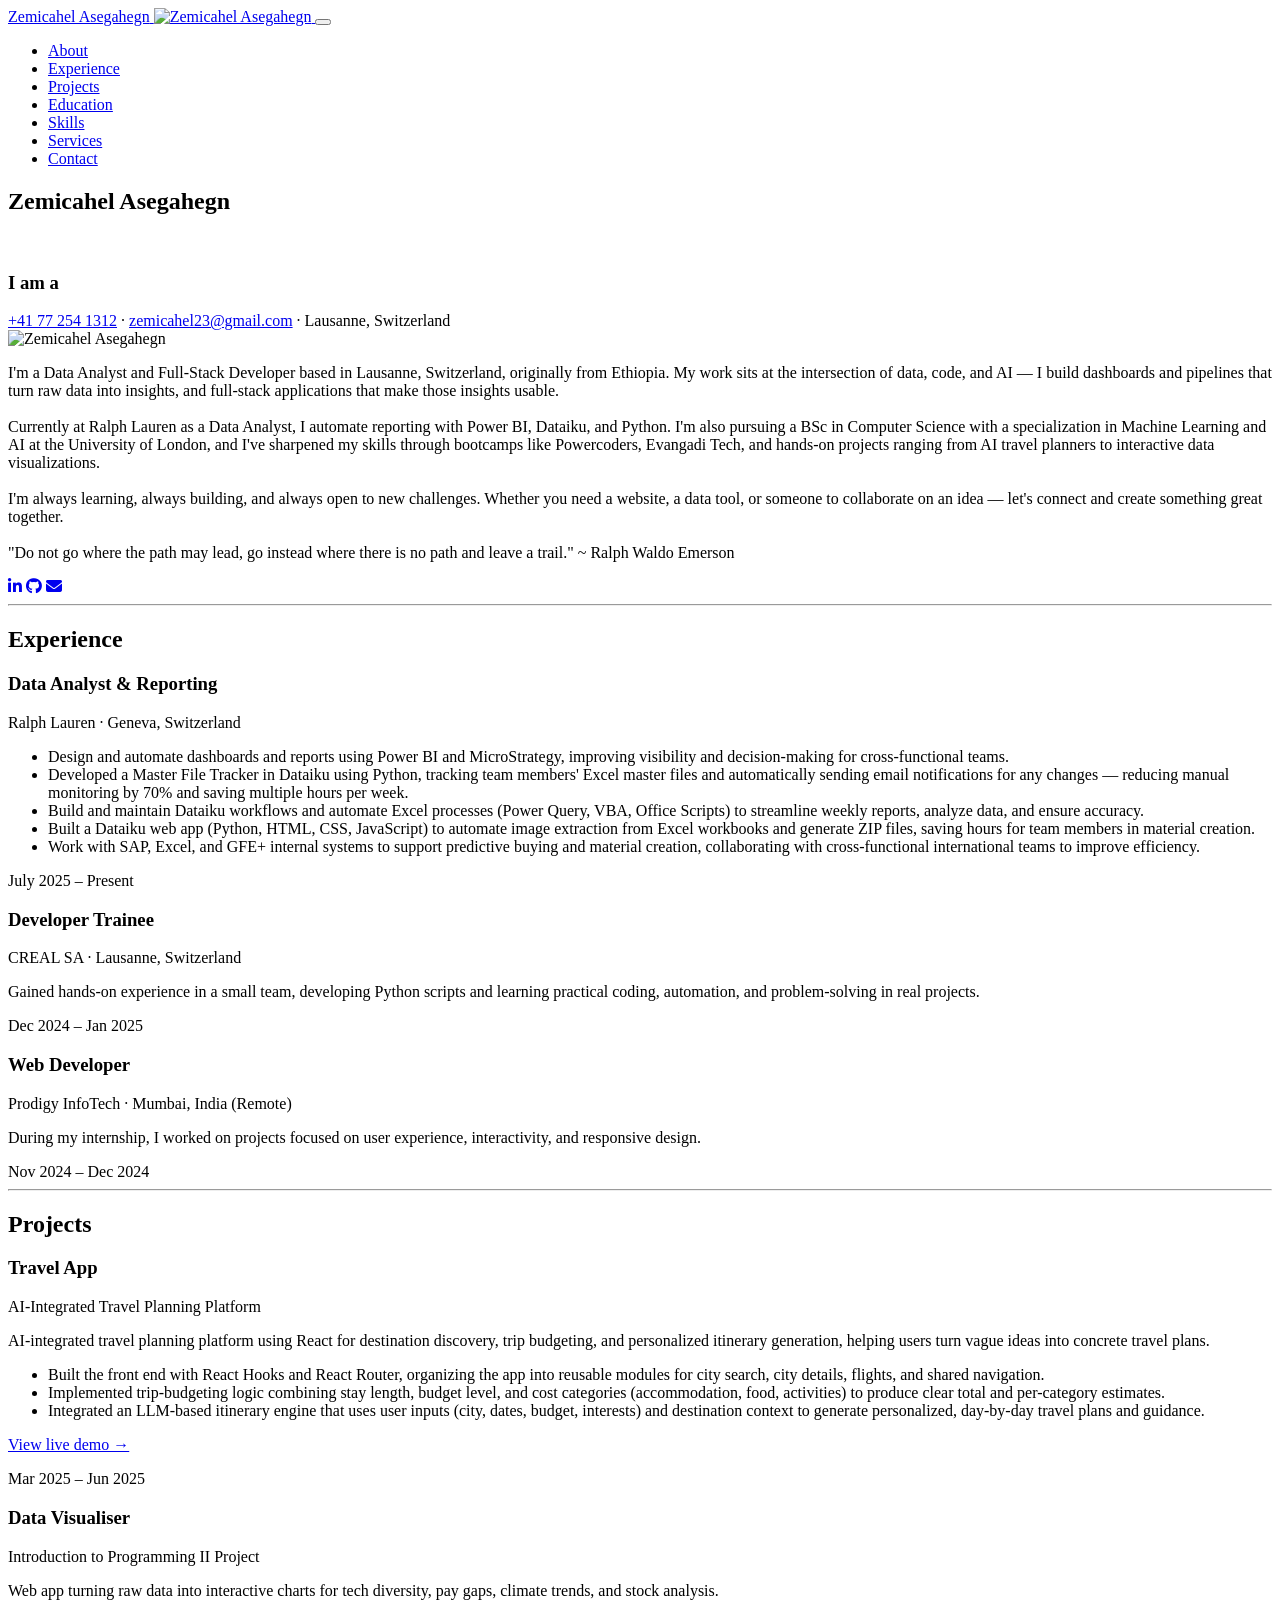
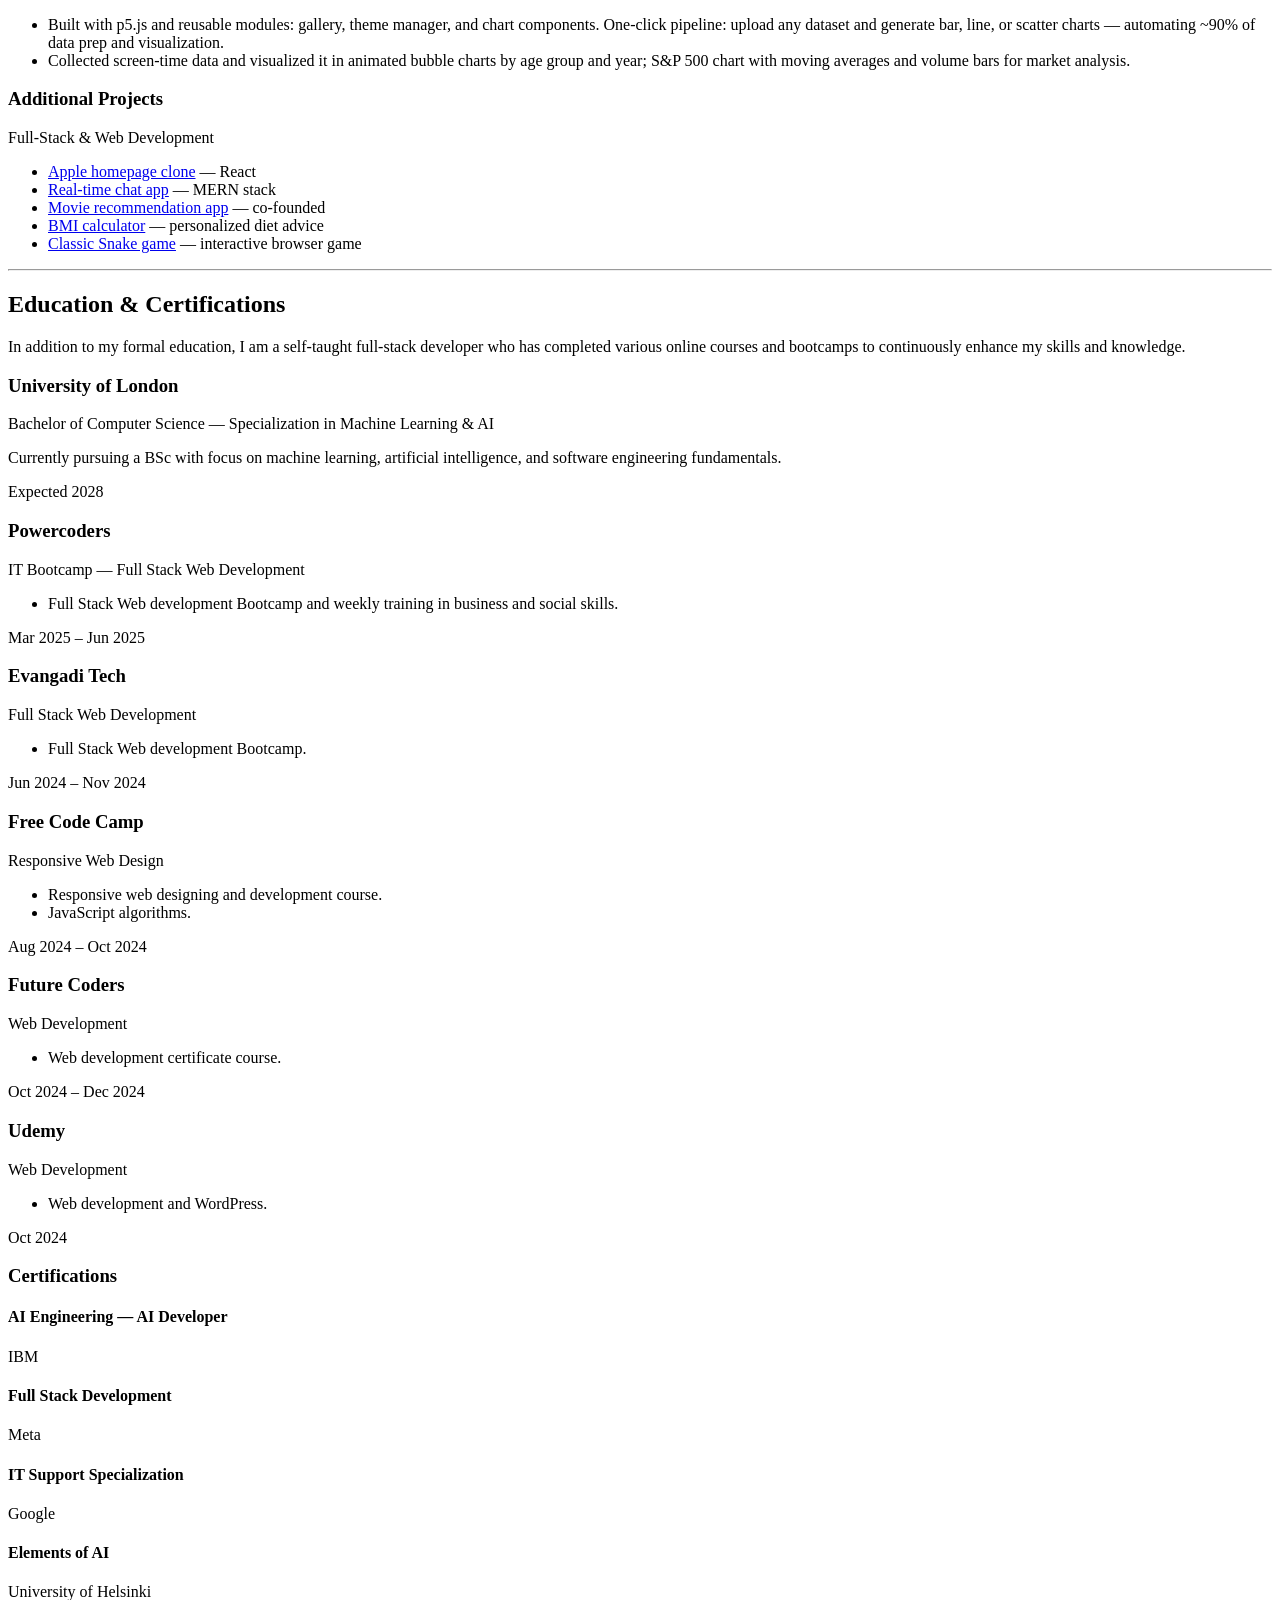
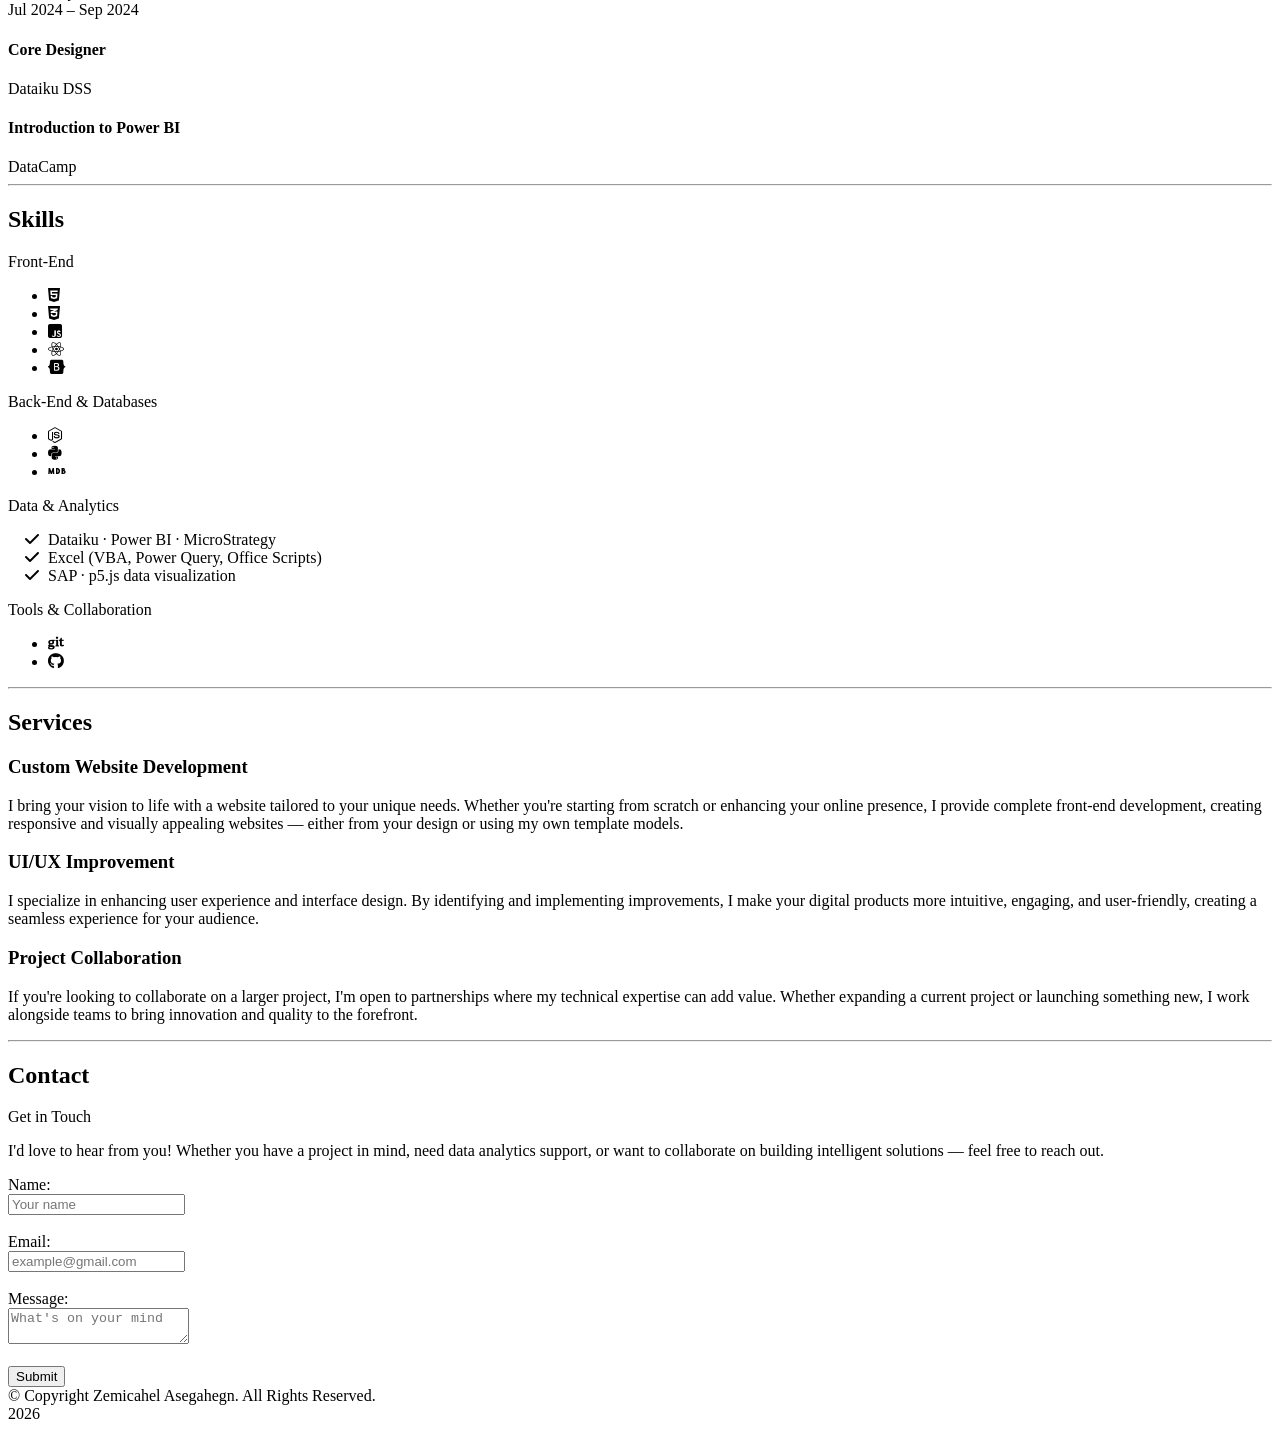
==== index.html @ 3ae37b5b "last commit" ====
<!DOCTYPE html>
<html lang="en">
    <head>
        <meta charset="utf-8" />
        <meta name="viewport" content="width=device-width, initial-scale=1, shrink-to-fit=no" />
        <meta name="description" content="Zemicahel Asegahegn — Data Analyst, Full-Stack Developer, and AI enthusiast based in Lausanne, Switzerland." />
        <meta name="author" content="Zemicahel Asegahegn" />
        <title>Zemicahel Asegahegn | Portfolio</title>
        <link rel="icon" type="image/x-icon" href="assets/img/favicon.ico" />
        <!-- Font Awesome icons (free version)-->
        <script src="https://use.fontawesome.com/releases/v6.3.0/js/all.js" crossorigin="anonymous"></script>
        <!-- Google fonts-->
        <link href="https://fonts.googleapis.com/css?family=Saira+Extra+Condensed:500,700" rel="stylesheet" type="text/css" />
        <link href="https://fonts.googleapis.com/css?family=Muli:400,400i,800,800i" rel="stylesheet" type="text/css" />

        <link rel="stylesheet" href="https://cdnjs.cloudflare.com/ajax/libs/font-awesome/6.3.0/css/all.min.css">


        <!-- Core theme CSS (includes Bootstrap)-->
        <link href="css/styles.css" rel="stylesheet" />
    </head>
    <body id="page-top">
        <!-- Navigation-->
        <nav class="navbar navbar-expand-lg navbar-dark bg-primary fixed-top" id="sideNav">
            <a class="navbar-brand js-scroll-trigger" href="#page-top">
                <span class="d-block d-lg-none">Zemicahel Asegahegn</span>
                <span class="d-none d-lg-block"><img class="img-fluid img-profile rounded-circle mx-auto mb-2" src="assets/img/newphoto1.JPG" alt="Zemicahel Asegahegn" /></span>
            </a>
            <button class="navbar-toggler" type="button" data-bs-toggle="collapse" data-bs-target="#navbarResponsive" aria-controls="navbarResponsive" aria-expanded="false" aria-label="Toggle navigation"><span class="navbar-toggler-icon"></span></button>
            <div class="collapse navbar-collapse" id="navbarResponsive">
                <ul class="navbar-nav">
                    <li class="nav-item"><a class="nav-link js-scroll-trigger" href="#about">About</a></li>
                    <li class="nav-item"><a class="nav-link js-scroll-trigger" href="#experience">Experience</a></li>
                    <li class="nav-item"><a class="nav-link js-scroll-trigger" href="#projects">Projects</a></li>
                    <li class="nav-item"><a class="nav-link js-scroll-trigger" href="#education">Education</a></li>
                    <li class="nav-item"><a class="nav-link js-scroll-trigger" href="#skills">Skills</a></li>
                    <li class="nav-item"><a class="nav-link js-scroll-trigger" href="#services">Services</a></li>
                    <li class="nav-item"><a class="nav-link js-scroll-trigger" href="#Contact">Contact</a></li>
                </ul>
            </div>
        </nav>
        <!-- Page Content-->
        <div class="container-fluid p-0">
            <!-- About-->
            <section class="resume-section" id="about">
                <div class="resume-section-content">
                    <h1 class="mb-0">
                        Zemicahel
                        <span class="text-primary">Asegahegn</span>
                    </h1> <br>
                    <h3 class="current-class"><span class="try">I am a</span> <span class="auto-type"></span></h3>
                    <div class="subheading mb-5">
                        <a href="tel:+41772541312">+41 77 254 1312</a> ·
                        <a href="mailto:zemicahel23@gmail.com">zemicahel23@gmail.com</a> ·
                        Lausanne, Switzerland
                    </div>
                    <img class="d-md-block d-lg-none img-fluid img-profile rounded-circle mx-auto mb-2" src="assets/img/newphoto1.JPG" alt="Zemicahel Asegahegn" />
                    <p class="lead mb-5">
                        I'm a Data Analyst and Full-Stack Developer based in Lausanne, Switzerland, originally from Ethiopia. My work sits at the intersection of data, code, and AI — I build dashboards and pipelines that turn raw data into insights, and full-stack applications that make those insights usable.
                        <br><br>
                        Currently at Ralph Lauren as a Data Analyst, I automate reporting with Power BI, Dataiku, and Python. I'm also pursuing a BSc in Computer Science with a specialization in Machine Learning and AI at the University of London, and I've sharpened my skills through bootcamps like Powercoders, Evangadi Tech, and hands-on projects ranging from AI travel planners to interactive data visualizations.
                        <br><br>
                        I'm always learning, always building, and always open to new challenges. Whether you need a website, a data tool, or someone to collaborate on an idea — let's connect and create something great together.
                        <br><br>
                        <span class="haxv">"Do not go where the path may lead, go instead where there is no path and leave a trail." ~ Ralph Waldo Emerson</span>
                    </p>

                    <div class="social-icons">
                        <a class="social-icon" target="_blank" href="https://www.linkedin.com/in/elias-asegahegn"><i class="fab fa-linkedin-in"></i></a>
                        <a class="social-icon" target="_blank" href="https://github.com/eliaszeru"><i class="fab fa-github"></i></a>
                        <a class="social-icon" target="_blank" href="mailto:zemicahel23@gmail.com"><i class="fas fa-envelope"></i></a>
                    </div>
                </div>
            </section>
            <hr class="m-0" />
            <!-- Experience-->
            <section class="resume-section" id="experience">
                <div class="resume-section-content">
                    <h2 class="mb-5">Experience</h2>

                    <div class="d-flex flex-column flex-md-row justify-content-between mb-5">
                        <div class="flex-grow-1">
                            <h3 class="mb-0">Data Analyst &amp; Reporting</h3>
                            <div class="subheading mb-3">Ralph Lauren · Geneva, Switzerland</div>
                            <ul>
                                <li>Design and automate dashboards and reports using Power BI and MicroStrategy, improving visibility and decision-making for cross-functional teams.</li>
                                <li>Developed a Master File Tracker in Dataiku using Python, tracking team members' Excel master files and automatically sending email notifications for any changes — reducing manual monitoring by 70% and saving multiple hours per week.</li>
                                <li>Build and maintain Dataiku workflows and automate Excel processes (Power Query, VBA, Office Scripts) to streamline weekly reports, analyze data, and ensure accuracy.</li>
                                <li>Built a Dataiku web app (Python, HTML, CSS, JavaScript) to automate image extraction from Excel workbooks and generate ZIP files, saving hours for team members in material creation.</li>
                                <li>Work with SAP, Excel, and GFE+ internal systems to support predictive buying and material creation, collaborating with cross-functional international teams to improve efficiency.</li>
                            </ul>
                        </div>
                        <div class="flex-shrink-0"><span class="text-primary">July 2025 – Present</span></div>
                    </div>

                    <div class="d-flex flex-column flex-md-row justify-content-between mb-5">
                        <div class="flex-grow-1">
                            <h3 class="mb-0">Developer Trainee</h3>
                            <div class="subheading mb-3">CREAL SA · Lausanne, Switzerland</div>
                            <p>Gained hands-on experience in a small team, developing Python scripts and learning practical coding, automation, and problem-solving in real projects.</p>
                        </div>
                        <div class="flex-shrink-0"><span class="text-primary">Dec 2024 – Jan 2025</span></div>
                    </div>

                    <div class="d-flex flex-column flex-md-row justify-content-between mb-5">
                        <div class="flex-grow-1">
                            <h3 class="mb-0">Web Developer</h3>
                            <div class="subheading mb-3">Prodigy InfoTech · Mumbai, India (Remote)</div>
                            <p>During my internship, I worked on projects focused on user experience, interactivity, and responsive design.</p>
                        </div>
                        <div class="flex-shrink-0"><span class="text-primary">Nov 2024 – Dec 2024</span></div>
                    </div>
                </div>
            </section>
            <hr class="m-0" />
            <!-- Projects-->
            <section class="resume-section" id="projects">
                <div class="resume-section-content">
                    <h2 class="mb-5">Projects</h2>

                    <div class="d-flex flex-column flex-md-row justify-content-between mb-5">
                        <div class="flex-grow-1">
                            <h3 class="mb-0">Travel App</h3>
                            <div class="subheading mb-3">AI-Integrated Travel Planning Platform</div>
                            <p>AI-integrated travel planning platform using React for destination discovery, trip budgeting, and personalized itinerary generation, helping users turn vague ideas into concrete travel plans.</p>
                            <ul>
                                <li>Built the front end with React Hooks and React Router, organizing the app into reusable modules for city search, city details, flights, and shared navigation.</li>
                                <li>Implemented trip-budgeting logic combining stay length, budget level, and cost categories (accommodation, food, activities) to produce clear total and per-category estimates.</li>
                                <li>Integrated an LLM-based itinerary engine that uses user inputs (city, dates, budget, interests) and destination context to generate personalized, day-by-day travel plans and guidance.</li>
                            </ul>
                            <p><a class="applee" target="_blank" href="https://travel-app-l6et.vercel.app/">View live demo →</a></p>
                        </div>
                        <div class="flex-shrink-0"><span class="text-primary">Mar 2025 – Jun 2025</span></div>
                    </div>

                    <div class="d-flex flex-column flex-md-row justify-content-between mb-5">
                        <div class="flex-grow-1">
                            <h3 class="mb-0">Data Visualiser</h3>
                            <div class="subheading mb-3">Introduction to Programming II Project</div>
                            <p>Web app turning raw data into interactive charts for tech diversity, pay gaps, climate trends, and stock analysis.</p>
                            <ul>
                                <li>Built with p5.js and reusable modules: gallery, theme manager, and chart components. One-click pipeline: upload any dataset and generate bar, line, or scatter charts — automating ~90% of data prep and visualization.</li>
                                <li>Collected screen-time data and visualized it in animated bubble charts by age group and year; S&amp;P 500 chart with moving averages and volume bars for market analysis.</li>
                            </ul>
                        </div>
                    </div>

                    <div class="d-flex flex-column flex-md-row justify-content-between">
                        <div class="flex-grow-1">
                            <h3 class="mb-0">Additional Projects</h3>
                            <div class="subheading mb-3">Full-Stack &amp; Web Development</div>
                            <ul>
                                <li><a class="applee" target="_blank" href="https://apple-website-clone-using-react.vercel.app/">Apple homepage clone</a> — React</li>
                                <li><a class="applee" target="_blank" href="https://chat-app-mern-1-85en.onrender.com/">Real-time chat app</a> — MERN stack</li>
                                <li><a class="applee" target="_blank" href="https://rabumaabraham.github.io/movie-recommendation-app/">Movie recommendation app</a> — co-founded</li>
                                <li><a class="applee" target="_blank" href="https://eliaszeru.github.io/Body-mass-index-calculator/">BMI calculator</a> — personalized diet advice</li>
                                <li><a class="appsn" target="_blank" href="https://eliaszeru.github.io/snake-game/">Classic Snake game</a> — interactive browser game</li>
                            </ul>
                        </div>
                    </div>
                </div>
            </section>
            <hr class="m-0" />
            <!-- Education-->
            <section class="resume-section" id="education">
                <div class="resume-section-content">
                    <h2 class="mb-5">Education &amp; Certifications</h2>
                    <p class="mb-5">In addition to my formal education, I am a self-taught full-stack developer who has completed various online courses and bootcamps to continuously enhance my skills and knowledge.</p>

                    <div class="d-flex flex-column flex-md-row justify-content-between mb-5">
                        <div class="flex-grow-1">
                            <h3 class="mb-0">University of London</h3>
                            <div class="subheading mb-3">Bachelor of Computer Science — Specialization in Machine Learning &amp; AI</div>
                            <p>Currently pursuing a BSc with focus on machine learning, artificial intelligence, and software engineering fundamentals.</p>
                        </div>
                        <div class="flex-shrink-0"><span class="text-primary">Expected 2028</span></div>
                    </div>

                    <div class="d-flex flex-column flex-md-row justify-content-between mb-5">
                        <div class="flex-grow-1">
                            <h3 class="mb-0">Powercoders</h3>
                            <div class="subheading mb-3">IT Bootcamp — Full Stack Web Development</div>
                            <ul>
                                <li>Full Stack Web development Bootcamp and weekly training in business and social skills.</li>
                            </ul>
                        </div>
                        <div class="flex-shrink-0"><span class="text-primary">Mar 2025 – Jun 2025</span></div>
                    </div>

                    <div class="d-flex flex-column flex-md-row justify-content-between mb-5">
                        <div class="flex-grow-1">
                            <h3 class="mb-0">Evangadi Tech</h3>
                            <div class="subheading mb-3">Full Stack Web Development</div>
                            <ul>
                                <li>Full Stack Web development Bootcamp.</li>
                            </ul>
                        </div>
                        <div class="flex-shrink-0"><span class="text-primary">Jun 2024 – Nov 2024</span></div>
                    </div>

                    <div class="d-flex flex-column flex-md-row justify-content-between mb-5">
                        <div class="flex-grow-1">
                            <h3 class="mb-0">Free Code Camp</h3>
                            <div class="subheading mb-3">Responsive Web Design</div>
                            <ul>
                                <li>Responsive web designing and development course.</li>
                                <li>JavaScript algorithms.</li>
                            </ul>
                        </div>
                        <div class="flex-shrink-0"><span class="text-primary">Aug 2024 – Oct 2024</span></div>
                    </div>

                    <div class="d-flex flex-column flex-md-row justify-content-between mb-5">
                        <div class="flex-grow-1">
                            <h3 class="mb-0">Future Coders</h3>
                            <div class="subheading mb-3">Web Development</div>
                            <ul>
                                <li>Web development certificate course.</li>
                            </ul>
                        </div>
                        <div class="flex-shrink-0"><span class="text-primary">Oct 2024 – Dec 2024</span></div>
                    </div>

                    <div class="d-flex flex-column flex-md-row justify-content-between mb-5">
                        <div class="flex-grow-1">
                            <h3 class="mb-0">Udemy</h3>
                            <div class="subheading mb-3">Web Development</div>
                            <ul>
                                <li>Web development and WordPress.</li>
                            </ul>
                        </div>
                        <div class="flex-shrink-0"><span class="text-primary">Oct 2024</span></div>
                    </div>

                    <h3 class="mb-4">Certifications</h3>

                    <div class="d-flex flex-column flex-md-row justify-content-between mb-4">
                        <div class="flex-grow-1">
                            <h4 class="cee mb-0">AI Engineering — AI Developer</h4>
                            <div class="subheading mb-0">IBM</div>
                        </div>
                    </div>

                    <div class="d-flex flex-column flex-md-row justify-content-between mb-4">
                        <div class="flex-grow-1">
                            <h4 class="cee mb-0">Full Stack Development</h4>
                            <div class="subheading mb-0">Meta</div>
                        </div>
                    </div>

                    <div class="d-flex flex-column flex-md-row justify-content-between mb-4">
                        <div class="flex-grow-1">
                            <h4 class="cee mb-0">IT Support Specialization</h4>
                            <div class="subheading mb-0">Google</div>
                        </div>
                    </div>

                    <div class="d-flex flex-column flex-md-row justify-content-between mb-4">
                        <div class="flex-grow-1">
                            <h4 class="cee mb-0">Elements of AI</h4>
                            <div class="subheading mb-0">University of Helsinki</div>
                        </div>
                        <div class="flex-shrink-0"><span class="text-primary">Jul 2024 – Sep 2024</span></div>
                    </div>

                    <div class="d-flex flex-column flex-md-row justify-content-between mb-4">
                        <div class="flex-grow-1">
                            <h4 class="cee mb-0">Core Designer</h4>
                            <div class="subheading mb-0">Dataiku DSS</div>
                        </div>
                    </div>

                    <div class="d-flex flex-column flex-md-row justify-content-between">
                        <div class="flex-grow-1">
                            <h4 class="cee mb-0">Introduction to Power BI</h4>
                            <div class="subheading mb-0">DataCamp</div>
                        </div>
                    </div>
                </div>
            </section>
            <hr class="m-0" />
            <!-- Skills-->
            <section class="resume-section" id="skills">
                <div class="resume-section-content">
                    <h2 class="mb-5">Skills</h2>

                    <div class="subheading mb-3">Front-End</div>
                    <ul class="list-inline dev-icons mb-4">
                        <li class="list-inline-item"><i class="fab fa-html5"></i></li>
                        <li class="list-inline-item"><i class="fab fa-css3-alt"></i></li>
                        <li class="list-inline-item"><i class="fab fa-js-square"></i></li>
                        <li class="list-inline-item"><i class="fab fa-react"></i></li>
                        <li class="list-inline-item"><i class="fab fa-bootstrap"></i></li>
                    </ul>

                    <div class="subheading mb-3">Back-End &amp; Databases</div>
                    <ul class="list-inline dev-icons mb-4">
                        <li class="list-inline-item"><i class="fab fa-node-js"></i></li>
                        <li class="list-inline-item"><i class="fab fa-python"></i></li>
                        <li class="list-inline-item"><i class="fab fa-mdb"></i></li>
                    </ul>

                    <div class="subheading mb-3">Data &amp; Analytics</div>
                    <ul class="fa-ul mb-4">
                        <li><span class="fa-li"><i class="fas fa-check"></i></span>Dataiku · Power BI · MicroStrategy</li>
                        <li><span class="fa-li"><i class="fas fa-check"></i></span>Excel (VBA, Power Query, Office Scripts)</li>
                        <li><span class="fa-li"><i class="fas fa-check"></i></span>SAP · p5.js data visualization</li>
                    </ul>

                    <div class="subheading mb-3">Tools &amp; Collaboration</div>
                    <ul class="list-inline dev-icons mb-0">
                        <li class="list-inline-item"><i class="fab fa-git"></i></li>
                        <li class="list-inline-item"><i class="fab fa-github"></i></li>
                    </ul>
                </div>
            </section>
            <hr class="m-0" />
            <!-- Services-->
            <section class="resume-section" id="services">
                <div class="resume-section-content">
                    <h2 class="mb-5">Services</h2>

                    <h3 class="mb-0">Custom Website Development</h3>
                    <p>I bring your vision to life with a website tailored to your unique needs. Whether you're starting from scratch or enhancing your online presence, I provide complete front-end development, creating responsive and visually appealing websites — either from your design or using my own template models.</p>

                    <h3 class="mb-0">UI/UX Improvement</h3>
                    <p>I specialize in enhancing user experience and interface design. By identifying and implementing improvements, I make your digital products more intuitive, engaging, and user-friendly, creating a seamless experience for your audience.</p>

                    <h3 class="mb-0">Project Collaboration</h3>
                    <p>If you're looking to collaborate on a larger project, I'm open to partnerships where my technical expertise can add value. Whether expanding a current project or launching something new, I work alongside teams to bring innovation and quality to the forefront.</p>
                </div>
            </section>
            <hr class="m-0" />
            <!-- contact-->
            <section class="resume-section" id="Contact">
                <div class="resume-section-content">
                    <h2 class="mb-5">Contact</h2>
                    <div class="subheading mb-3">Get in Touch</div>
                    <p class="mb-4">I'd love to hear from you! Whether you have a project in mind, need data analytics support, or want to collaborate on building intelligent solutions — feel free to reach out.</p>

                    <form action="https://formspree.io/f/mzzbbzkp" method="post">
                        <label for="name">Name:</label><br>
                        <input type="text" id="name" placeholder="Your name" name="name" required>
                        <br><br>
                        <label for="email">Email:</label><br>
                        <input type="email" id="email" placeholder="example@gmail.com" name="email" required>
                        <br><br>
                        <label for="message">Message:</label><br>
                        <textarea id="message" style="width: auto; height: auto;" name="message" placeholder="What's on your mind" required></textarea>
                        <br><br>
                        <button class="btns" type="submit">Submit</button>
                    </form>
                </div>
            </section>
        </div>
        <footer class="fott"> © Copyright Zemicahel Asegahegn. All Rights Reserved. <br> 2026 </footer>
        <!-- Bootstrap core JS-->
        <script src="https://cdn.jsdelivr.net/npm/bootstrap@5.2.3/dist/js/bootstrap.bundle.min.js"></script>
        <!-- Core theme JS-->
        <script src="https://cdn.jsdelivr.net/npm/typed.js@2.0.12"></script>
        <script src="js/scripts.js"></script>
    </body>
</html>
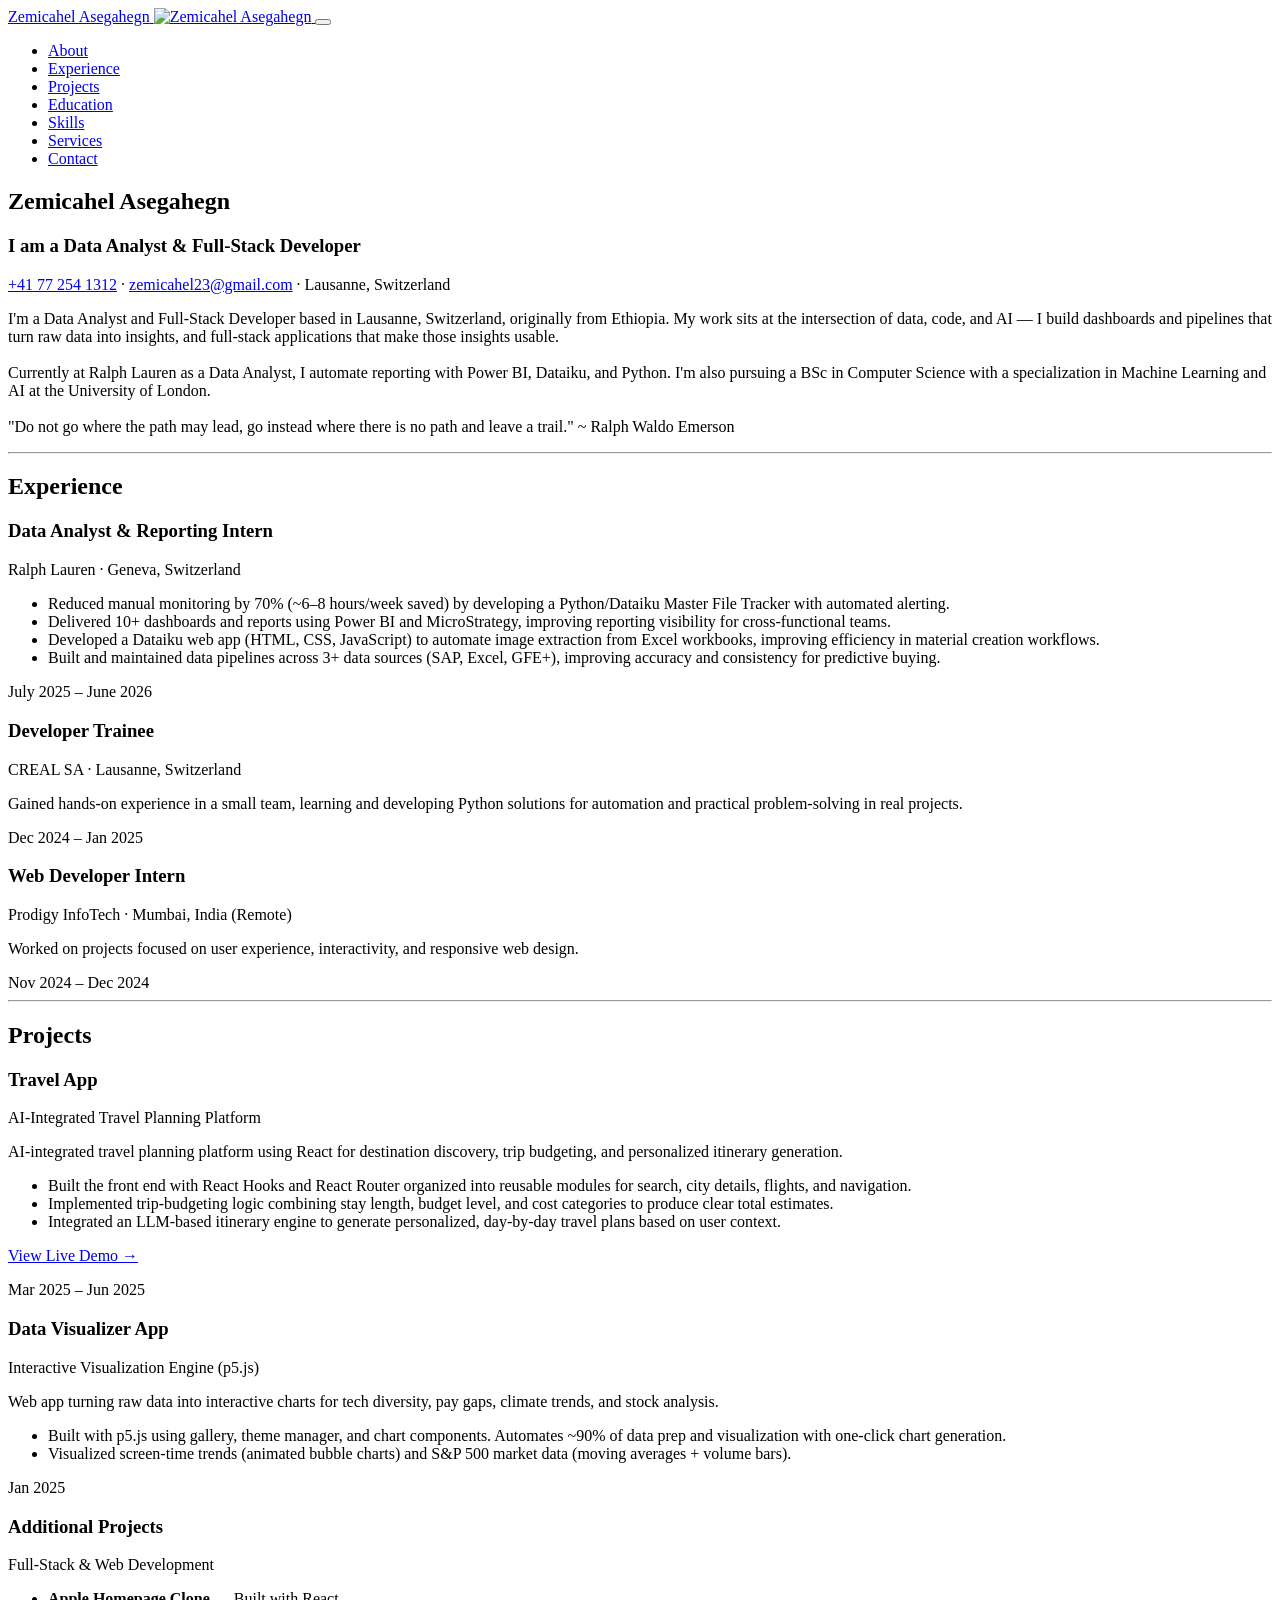
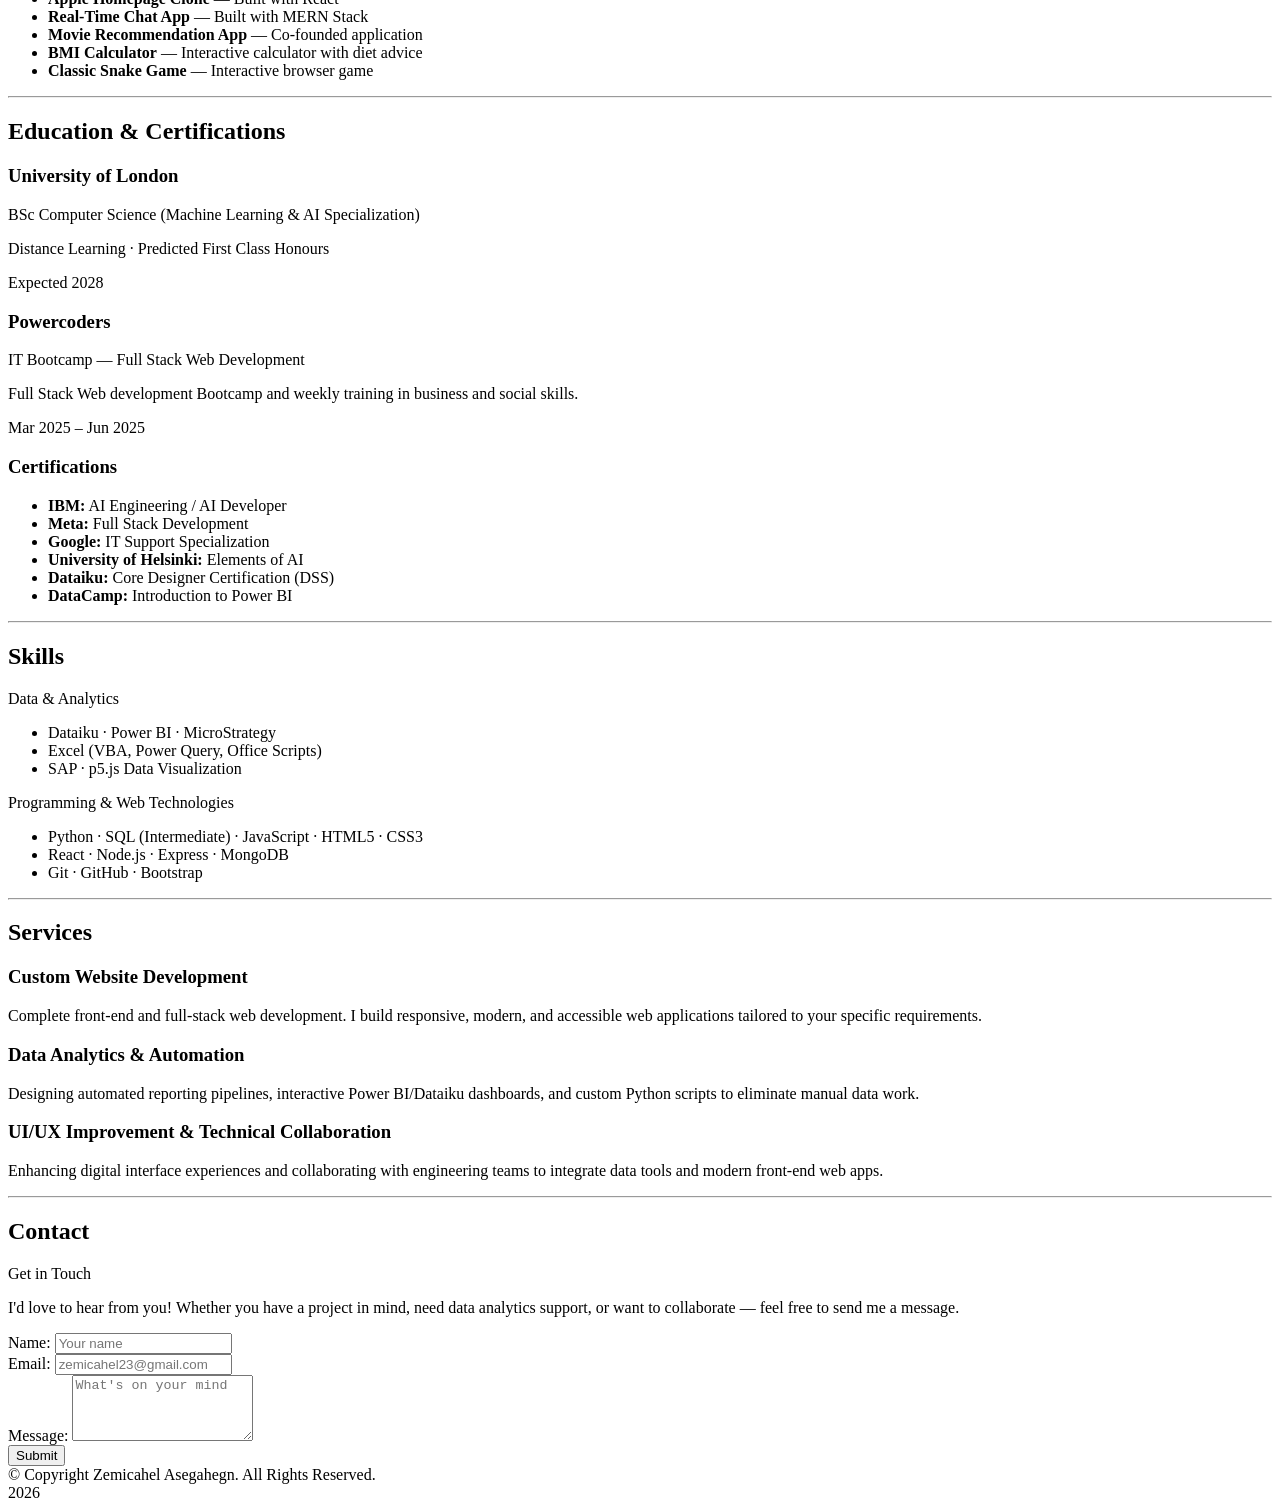
==== commit 77aa741f: "updated dates" ====
--- a/index.html
+++ b/index.html
@@ -1,363 +1,258 @@
 <!DOCTYPE html>
 <html lang="en">
-    <head>
-        <meta charset="utf-8" />
-        <meta name="viewport" content="width=device-width, initial-scale=1, shrink-to-fit=no" />
-        <meta name="description" content="Zemicahel Asegahegn — Data Analyst, Full-Stack Developer, and AI enthusiast based in Lausanne, Switzerland." />
-        <meta name="author" content="Zemicahel Asegahegn" />
-        <title>Zemicahel Asegahegn | Portfolio</title>
-        <link rel="icon" type="image/x-icon" href="assets/img/favicon.ico" />
-        <!-- Font Awesome icons (free version)-->
-        <script src="https://use.fontawesome.com/releases/v6.3.0/js/all.js" crossorigin="anonymous"></script>
-        <!-- Google fonts-->
-        <link href="https://fonts.googleapis.com/css?family=Saira+Extra+Condensed:500,700" rel="stylesheet" type="text/css" />
-        <link href="https://fonts.googleapis.com/css?family=Muli:400,400i,800,800i" rel="stylesheet" type="text/css" />
-
-        <link rel="stylesheet" href="https://cdnjs.cloudflare.com/ajax/libs/font-awesome/6.3.0/css/all.min.css">
-
-
-        <!-- Core theme CSS (includes Bootstrap)-->
-        <link href="css/styles.css" rel="stylesheet" />
-    </head>
-    <body id="page-top">
-        <!-- Navigation-->
-        <nav class="navbar navbar-expand-lg navbar-dark bg-primary fixed-top" id="sideNav">
-            <a class="navbar-brand js-scroll-trigger" href="#page-top">
-                <span class="d-block d-lg-none">Zemicahel Asegahegn</span>
-                <span class="d-none d-lg-block"><img class="img-fluid img-profile rounded-circle mx-auto mb-2" src="assets/img/newphoto1.JPG" alt="Zemicahel Asegahegn" /></span>
-            </a>
-            <button class="navbar-toggler" type="button" data-bs-toggle="collapse" data-bs-target="#navbarResponsive" aria-controls="navbarResponsive" aria-expanded="false" aria-label="Toggle navigation"><span class="navbar-toggler-icon"></span></button>
-            <div class="collapse navbar-collapse" id="navbarResponsive">
-                <ul class="navbar-nav">
-                    <li class="nav-item"><a class="nav-link js-scroll-trigger" href="#about">About</a></li>
-                    <li class="nav-item"><a class="nav-link js-scroll-trigger" href="#experience">Experience</a></li>
-                    <li class="nav-item"><a class="nav-link js-scroll-trigger" href="#projects">Projects</a></li>
-                    <li class="nav-item"><a class="nav-link js-scroll-trigger" href="#education">Education</a></li>
-                    <li class="nav-item"><a class="nav-link js-scroll-trigger" href="#skills">Skills</a></li>
-                    <li class="nav-item"><a class="nav-link js-scroll-trigger" href="#services">Services</a></li>
-                    <li class="nav-item"><a class="nav-link js-scroll-trigger" href="#Contact">Contact</a></li>
+<head>
+    <meta charset="utf-8" />
+    <meta name="viewport" content="width=device-width, initial-scale=1, shrink-to-fit=no" />
+    <meta name="description" content="Zemicahel Asegahegn — Data Analyst, Full-Stack Developer, and AI enthusiast based in Lausanne, Switzerland." />
+    <meta name="author" content="Zemicahel Asegahegn" />
+    <title>Zemicahel Asegahegn | Portfolio</title>
+    <link rel="icon" type="image/x-icon" href="assets/img/favicon.ico" />
+    <!-- Font Awesome icons -->
+    <script src="https://use.fontawesome.com/releases/v6.3.0/js/all.js" crossorigin="anonymous"></script>
+</head>
+<body id="page-top">
+    <!-- Navigation-->
+    <nav class="navbar navbar-expand-lg navbar-dark bg-primary fixed-top" id="sideNav">
+        <a class="navbar-brand js-scroll-trigger" href="#page-top">
+            <span class="d-block d-lg-none">Zemicahel Asegahegn</span>
+            <span class="d-none d-lg-block"><img class="img-fluid img-profile rounded-circle mx-auto mb-2" src="assets/img/newphoto1.JPG" alt="Zemicahel Asegahegn" /></span>
+        </a>
+        <button class="navbar-toggler" type="button" data-bs-toggle="collapse" data-bs-target="#navbarResponsive" aria-controls="navbarResponsive" aria-expanded="false" aria-label="Toggle navigation"><span class="navbar-toggler-icon"></span></button>
+        <div class="collapse navbar-collapse" id="navbarResponsive">
+            <ul class="navbar-nav">
+                <li class="nav-item"><a class="nav-link js-scroll-trigger" href="#about">About</a></li>
+                <li class="nav-item"><a class="nav-link js-scroll-trigger" href="#experience">Experience</a></li>
+                <li class="nav-item"><a class="nav-link js-scroll-trigger" href="#projects">Projects</a></li>
+                <li class="nav-item"><a class="nav-link js-scroll-trigger" href="#education">Education</a></li>
+                <li class="nav-item"><a class="nav-link js-scroll-trigger" href="#skills">Skills</a></li>
+                <li class="nav-item"><a class="nav-link js-scroll-trigger" href="#services">Services</a></li>
+                <li class="nav-item"><a class="nav-link js-scroll-trigger" href="#Contact">Contact</a></li>
+            </ul>
+        </div>
+    </nav>
+
+    <div class="container-fluid p-0">
+        <!-- About Section -->
+        <section class="resume-section" id="about">
+            <div class="resume-section-content">
+                <h1 class="mb-0">
+                    Zemicahel <span class="text-primary">Asegahegn</span>
+                </h1>
+                <h3 class="current-class mb-3"><span class="try">I am a</span> <span class="auto-type">Data Analyst & Full-Stack Developer</span></h3>
+                <div class="subheading mb-4">
+                    <a href="tel:+41772541312">+41 77 254 1312</a> ·
+                    <a href="mailto:zemicahel23@gmail.com">zemicahel23@gmail.com</a> ·
+                    Lausanne, Switzerland
+                </div>
+                <p class="lead mb-4">
+                    I'm a Data Analyst and Full-Stack Developer based in Lausanne, Switzerland, originally from Ethiopia. My work sits at the intersection of data, code, and AI — I build dashboards and pipelines that turn raw data into insights, and full-stack applications that make those insights usable.
+                    <br><br>
+                    Currently at Ralph Lauren as a Data Analyst, I automate reporting with Power BI, Dataiku, and Python. I'm also pursuing a BSc in Computer Science with a specialization in Machine Learning and AI at the University of London.
+                    <br><br>
+                    <span class="haxv">"Do not go where the path may lead, go instead where there is no path and leave a trail." ~ Ralph Waldo Emerson</span>
+                </p>
+                <div class="social-icons mb-4">
+                    <a class="social-icon" target="_blank" href="https://www.linkedin.com/in/zemicahelzeru/"><i class="fab fa-linkedin-in"></i></a>
+                    <a class="social-icon" target="_blank" href="https://github.com/Zemicahelzeru"><i class="fab fa-github"></i></a>
+                    <a class="social-icon" target="_blank" href="mailto:zemicahel23@gmail.com"><i class="fas fa-envelope"></i></a>
+                </div>
+            </div>
+        </section>
+        <hr class="m-0" />
+
+        <!-- Experience Section -->
+        <section class="resume-section" id="experience">
+            <div class="resume-section-content">
+                <h2 class="mb-5">Experience</h2>
+
+                <div class="d-flex flex-column flex-md-row justify-content-between mb-5">
+                    <div class="flex-grow-1">
+                        <h3 class="mb-0">Data Analyst & Reporting Intern</h3>
+                        <div class="subheading mb-3">Ralph Lauren · Geneva, Switzerland</div>
+                        <ul>
+                            <li>Reduced manual monitoring by 70% (~6–8 hours/week saved) by developing a Python/Dataiku Master File Tracker with automated alerting.</li>
+                            <li>Delivered 10+ dashboards and reports using Power BI and MicroStrategy, improving reporting visibility for cross-functional teams.</li>
+                            <li>Developed a Dataiku web app (HTML, CSS, JavaScript) to automate image extraction from Excel workbooks, improving efficiency in material creation workflows.</li>
+                            <li>Built and maintained data pipelines across 3+ data sources (SAP, Excel, GFE+), improving accuracy and consistency for predictive buying.</li>
+                        </ul>
+                    </div>
+                    <div class="flex-shrink-0"><span class="text-primary">July 2025 – June 2026</span></div>
+                </div>
+
+                <div class="d-flex flex-column flex-md-row justify-content-between mb-5">
+                    <div class="flex-grow-1">
+                        <h3 class="mb-0">Developer Trainee</h3>
+                        <div class="subheading mb-3">CREAL SA · Lausanne, Switzerland</div>
+                        <p>Gained hands-on experience in a small team, learning and developing Python solutions for automation and practical problem-solving in real projects.</p>
+                    </div>
+                    <div class="flex-shrink-0"><span class="text-primary">Dec 2024 – Jan 2025</span></div>
+                </div>
+
+                <div class="d-flex flex-column flex-md-row justify-content-between mb-5">
+                    <div class="flex-grow-1">
+                        <h3 class="mb-0">Web Developer Intern</h3>
+                        <div class="subheading mb-3">Prodigy InfoTech · Mumbai, India (Remote)</div>
+                        <p>Worked on projects focused on user experience, interactivity, and responsive web design.</p>
+                    </div>
+                    <div class="flex-shrink-0"><span class="text-primary">Nov 2024 – Dec 2024</span></div>
+                </div>
+            </div>
+        </section>
+        <hr class="m-0" />
+
+        <!-- Projects Section -->
+        <section class="resume-section" id="projects">
+            <div class="resume-section-content">
+                <h2 class="mb-5">Projects</h2>
+
+                <div class="d-flex flex-column flex-md-row justify-content-between mb-5">
+                    <div class="flex-grow-1">
+                        <h3 class="mb-0">Travel App</h3>
+                        <div class="subheading mb-3">AI-Integrated Travel Planning Platform</div>
+                        <p>AI-integrated travel planning platform using React for destination discovery, trip budgeting, and personalized itinerary generation.</p>
+                        <ul>
+                            <li>Built the front end with React Hooks and React Router organized into reusable modules for search, city details, flights, and navigation.</li>
+                            <li>Implemented trip-budgeting logic combining stay length, budget level, and cost categories to produce clear total estimates.</li>
+                            <li>Integrated an LLM-based itinerary engine to generate personalized, day-by-day travel plans based on user context.</li>
+                        </ul>
+                        <p><a class="applee" target="_blank" href="https://travel-app-l6et.vercel.app/">View Live Demo →</a></p>
+                    </div>
+                    <div class="flex-shrink-0"><span class="text-primary">Mar 2025 – Jun 2025</span></div>
+                </div>
+
+                <div class="d-flex flex-column flex-md-row justify-content-between mb-5">
+                    <div class="flex-grow-1">
+                        <h3 class="mb-0">Data Visualizer App</h3>
+                        <div class="subheading mb-3">Interactive Visualization Engine (p5.js)</div>
+                        <p>Web app turning raw data into interactive charts for tech diversity, pay gaps, climate trends, and stock analysis.</p>
+                        <ul>
+                            <li>Built with p5.js using gallery, theme manager, and chart components. Automates ~90% of data prep and visualization with one-click chart generation.</li>
+                            <li>Visualized screen-time trends (animated bubble charts) and S&P 500 market data (moving averages + volume bars).</li>
+                        </ul>
+                    </div>
+                    <div class="flex-shrink-0"><span class="text-primary">Jan 2025</span></div>
+                </div>
+
+                <div class="d-flex flex-column flex-md-row justify-content-between">
+                    <div class="flex-grow-1">
+                        <h3 class="mb-0">Additional Projects</h3>
+                        <div class="subheading mb-3">Full-Stack & Web Development</div>
+                        <ul>
+                            <li><strong>Apple Homepage Clone</strong> — Built with React</li>
+                            <li><strong>Real-Time Chat App</strong> — Built with MERN Stack</li>
+                            <li><strong>Movie Recommendation App</strong> — Co-founded application</li>
+                            <li><strong>BMI Calculator</strong> — Interactive calculator with diet advice</li>
+                            <li><strong>Classic Snake Game</strong> — Interactive browser game</li>
+                        </ul>
+                    </div>
+                </div>
+            </div>
+        </section>
+        <hr class="m-0" />
+
+        <!-- Education Section -->
+        <section class="resume-section" id="education">
+            <div class="resume-section-content">
+                <h2 class="mb-5">Education & Certifications</h2>
+
+                <div class="d-flex flex-column flex-md-row justify-content-between mb-5">
+                    <div class="flex-grow-1">
+                        <h3 class="mb-0">University of London</h3>
+                        <div class="subheading mb-1">BSc Computer Science (Machine Learning & AI Specialization)</div>
+                        <p class="text-muted">Distance Learning · Predicted First Class Honours</p>
+                    </div>
+                    <div class="flex-shrink-0"><span class="text-primary">Expected 2028</span></div>
+                </div>
+
+                <div class="d-flex flex-column flex-md-row justify-content-between mb-5">
+                    <div class="flex-grow-1">
+                        <h3 class="mb-0">Powercoders</h3>
+                        <div class="subheading mb-3">IT Bootcamp — Full Stack Web Development</div>
+                        <p>Full Stack Web development Bootcamp and weekly training in business and social skills.</p>
+                    </div>
+                    <div class="flex-shrink-0"><span class="text-primary">Mar 2025 – Jun 2025</span></div>
+                </div>
+
+                <h3 class="mb-4">Certifications</h3>
+                <ul class="list-unstyled">
+                    <li class="mb-2"><strong>IBM:</strong> AI Engineering / AI Developer</li>
+                    <li class="mb-2"><strong>Meta:</strong> Full Stack Development</li>
+                    <li class="mb-2"><strong>Google:</strong> IT Support Specialization</li>
+                    <li class="mb-2"><strong>University of Helsinki:</strong> Elements of AI</li>
+                    <li class="mb-2"><strong>Dataiku:</strong> Core Designer Certification (DSS)</li>
+                    <li class="mb-2"><strong>DataCamp:</strong> Introduction to Power BI</li>
                 </ul>
             </div>
-        </nav>
-        <!-- Page Content-->
-        <div class="container-fluid p-0">
-            <!-- About-->
-            <section class="resume-section" id="about">
-                <div class="resume-section-content">
-                    <h1 class="mb-0">
-                        Zemicahel
-                        <span class="text-primary">Asegahegn</span>
-                    </h1> <br>
-                    <h3 class="current-class"><span class="try">I am a</span> <span class="auto-type"></span></h3>
-                    <div class="subheading mb-5">
-                        <a href="tel:+41772541312">+41 77 254 1312</a> ·
-                        <a href="mailto:zemicahel23@gmail.com">zemicahel23@gmail.com</a> ·
-                        Lausanne, Switzerland
-                    </div>
-                    <img class="d-md-block d-lg-none img-fluid img-profile rounded-circle mx-auto mb-2" src="assets/img/newphoto1.JPG" alt="Zemicahel Asegahegn" />
-                    <p class="lead mb-5">
-                        I'm a Data Analyst and Full-Stack Developer based in Lausanne, Switzerland, originally from Ethiopia. My work sits at the intersection of data, code, and AI — I build dashboards and pipelines that turn raw data into insights, and full-stack applications that make those insights usable.
-                        <br><br>
-                        Currently at Ralph Lauren as a Data Analyst, I automate reporting with Power BI, Dataiku, and Python. I'm also pursuing a BSc in Computer Science with a specialization in Machine Learning and AI at the University of London, and I've sharpened my skills through bootcamps like Powercoders, Evangadi Tech, and hands-on projects ranging from AI travel planners to interactive data visualizations.
-                        <br><br>
-                        I'm always learning, always building, and always open to new challenges. Whether you need a website, a data tool, or someone to collaborate on an idea — let's connect and create something great together.
-                        <br><br>
-                        <span class="haxv">"Do not go where the path may lead, go instead where there is no path and leave a trail." ~ Ralph Waldo Emerson</span>
-                    </p>
-
-                    <div class="social-icons">
-                        <a class="social-icon" target="_blank" href="https://www.linkedin.com/in/elias-asegahegn"><i class="fab fa-linkedin-in"></i></a>
-                        <a class="social-icon" target="_blank" href="https://github.com/eliaszeru"><i class="fab fa-github"></i></a>
-                        <a class="social-icon" target="_blank" href="mailto:zemicahel23@gmail.com"><i class="fas fa-envelope"></i></a>
-                    </div>
-                </div>
-            </section>
-            <hr class="m-0" />
-            <!-- Experience-->
-            <section class="resume-section" id="experience">
-                <div class="resume-section-content">
-                    <h2 class="mb-5">Experience</h2>
-
-                    <div class="d-flex flex-column flex-md-row justify-content-between mb-5">
-                        <div class="flex-grow-1">
-                            <h3 class="mb-0">Data Analyst &amp; Reporting</h3>
-                            <div class="subheading mb-3">Ralph Lauren · Geneva, Switzerland</div>
-                            <ul>
-                                <li>Design and automate dashboards and reports using Power BI and MicroStrategy, improving visibility and decision-making for cross-functional teams.</li>
-                                <li>Developed a Master File Tracker in Dataiku using Python, tracking team members' Excel master files and automatically sending email notifications for any changes — reducing manual monitoring by 70% and saving multiple hours per week.</li>
-                                <li>Build and maintain Dataiku workflows and automate Excel processes (Power Query, VBA, Office Scripts) to streamline weekly reports, analyze data, and ensure accuracy.</li>
-                                <li>Built a Dataiku web app (Python, HTML, CSS, JavaScript) to automate image extraction from Excel workbooks and generate ZIP files, saving hours for team members in material creation.</li>
-                                <li>Work with SAP, Excel, and GFE+ internal systems to support predictive buying and material creation, collaborating with cross-functional international teams to improve efficiency.</li>
-                            </ul>
-                        </div>
-                        <div class="flex-shrink-0"><span class="text-primary">July 2025 – Present</span></div>
-                    </div>
-
-                    <div class="d-flex flex-column flex-md-row justify-content-between mb-5">
-                        <div class="flex-grow-1">
-                            <h3 class="mb-0">Developer Trainee</h3>
-                            <div class="subheading mb-3">CREAL SA · Lausanne, Switzerland</div>
-                            <p>Gained hands-on experience in a small team, developing Python scripts and learning practical coding, automation, and problem-solving in real projects.</p>
-                        </div>
-                        <div class="flex-shrink-0"><span class="text-primary">Dec 2024 – Jan 2025</span></div>
-                    </div>
-
-                    <div class="d-flex flex-column flex-md-row justify-content-between mb-5">
-                        <div class="flex-grow-1">
-                            <h3 class="mb-0">Web Developer</h3>
-                            <div class="subheading mb-3">Prodigy InfoTech · Mumbai, India (Remote)</div>
-                            <p>During my internship, I worked on projects focused on user experience, interactivity, and responsive design.</p>
-                        </div>
-                        <div class="flex-shrink-0"><span class="text-primary">Nov 2024 – Dec 2024</span></div>
-                    </div>
-                </div>
-            </section>
-            <hr class="m-0" />
-            <!-- Projects-->
-            <section class="resume-section" id="projects">
-                <div class="resume-section-content">
-                    <h2 class="mb-5">Projects</h2>
-
-                    <div class="d-flex flex-column flex-md-row justify-content-between mb-5">
-                        <div class="flex-grow-1">
-                            <h3 class="mb-0">Travel App</h3>
-                            <div class="subheading mb-3">AI-Integrated Travel Planning Platform</div>
-                            <p>AI-integrated travel planning platform using React for destination discovery, trip budgeting, and personalized itinerary generation, helping users turn vague ideas into concrete travel plans.</p>
-                            <ul>
-                                <li>Built the front end with React Hooks and React Router, organizing the app into reusable modules for city search, city details, flights, and shared navigation.</li>
-                                <li>Implemented trip-budgeting logic combining stay length, budget level, and cost categories (accommodation, food, activities) to produce clear total and per-category estimates.</li>
-                                <li>Integrated an LLM-based itinerary engine that uses user inputs (city, dates, budget, interests) and destination context to generate personalized, day-by-day travel plans and guidance.</li>
-                            </ul>
-                            <p><a class="applee" target="_blank" href="https://travel-app-l6et.vercel.app/">View live demo →</a></p>
-                        </div>
-                        <div class="flex-shrink-0"><span class="text-primary">Mar 2025 – Jun 2025</span></div>
-                    </div>
-
-                    <div class="d-flex flex-column flex-md-row justify-content-between mb-5">
-                        <div class="flex-grow-1">
-                            <h3 class="mb-0">Data Visualiser</h3>
-                            <div class="subheading mb-3">Introduction to Programming II Project</div>
-                            <p>Web app turning raw data into interactive charts for tech diversity, pay gaps, climate trends, and stock analysis.</p>
-                            <ul>
-                                <li>Built with p5.js and reusable modules: gallery, theme manager, and chart components. One-click pipeline: upload any dataset and generate bar, line, or scatter charts — automating ~90% of data prep and visualization.</li>
-                                <li>Collected screen-time data and visualized it in animated bubble charts by age group and year; S&amp;P 500 chart with moving averages and volume bars for market analysis.</li>
-                            </ul>
-                        </div>
-                    </div>
-
-                    <div class="d-flex flex-column flex-md-row justify-content-between">
-                        <div class="flex-grow-1">
-                            <h3 class="mb-0">Additional Projects</h3>
-                            <div class="subheading mb-3">Full-Stack &amp; Web Development</div>
-                            <ul>
-                                <li><a class="applee" target="_blank" href="https://apple-website-clone-using-react.vercel.app/">Apple homepage clone</a> — React</li>
-                                <li><a class="applee" target="_blank" href="https://chat-app-mern-1-85en.onrender.com/">Real-time chat app</a> — MERN stack</li>
-                                <li><a class="applee" target="_blank" href="https://rabumaabraham.github.io/movie-recommendation-app/">Movie recommendation app</a> — co-founded</li>
-                                <li><a class="applee" target="_blank" href="https://eliaszeru.github.io/Body-mass-index-calculator/">BMI calculator</a> — personalized diet advice</li>
-                                <li><a class="appsn" target="_blank" href="https://eliaszeru.github.io/snake-game/">Classic Snake game</a> — interactive browser game</li>
-                            </ul>
-                        </div>
-                    </div>
-                </div>
-            </section>
-            <hr class="m-0" />
-            <!-- Education-->
-            <section class="resume-section" id="education">
-                <div class="resume-section-content">
-                    <h2 class="mb-5">Education &amp; Certifications</h2>
-                    <p class="mb-5">In addition to my formal education, I am a self-taught full-stack developer who has completed various online courses and bootcamps to continuously enhance my skills and knowledge.</p>
-
-                    <div class="d-flex flex-column flex-md-row justify-content-between mb-5">
-                        <div class="flex-grow-1">
-                            <h3 class="mb-0">University of London</h3>
-                            <div class="subheading mb-3">Bachelor of Computer Science — Specialization in Machine Learning &amp; AI</div>
-                            <p>Currently pursuing a BSc with focus on machine learning, artificial intelligence, and software engineering fundamentals.</p>
-                        </div>
-                        <div class="flex-shrink-0"><span class="text-primary">Expected 2028</span></div>
-                    </div>
-
-                    <div class="d-flex flex-column flex-md-row justify-content-between mb-5">
-                        <div class="flex-grow-1">
-                            <h3 class="mb-0">Powercoders</h3>
-                            <div class="subheading mb-3">IT Bootcamp — Full Stack Web Development</div>
-                            <ul>
-                                <li>Full Stack Web development Bootcamp and weekly training in business and social skills.</li>
-                            </ul>
-                        </div>
-                        <div class="flex-shrink-0"><span class="text-primary">Mar 2025 – Jun 2025</span></div>
-                    </div>
-
-                    <div class="d-flex flex-column flex-md-row justify-content-between mb-5">
-                        <div class="flex-grow-1">
-                            <h3 class="mb-0">Evangadi Tech</h3>
-                            <div class="subheading mb-3">Full Stack Web Development</div>
-                            <ul>
-                                <li>Full Stack Web development Bootcamp.</li>
-                            </ul>
-                        </div>
-                        <div class="flex-shrink-0"><span class="text-primary">Jun 2024 – Nov 2024</span></div>
-                    </div>
-
-                    <div class="d-flex flex-column flex-md-row justify-content-between mb-5">
-                        <div class="flex-grow-1">
-                            <h3 class="mb-0">Free Code Camp</h3>
-                            <div class="subheading mb-3">Responsive Web Design</div>
-                            <ul>
-                                <li>Responsive web designing and development course.</li>
-                                <li>JavaScript algorithms.</li>
-                            </ul>
-                        </div>
-                        <div class="flex-shrink-0"><span class="text-primary">Aug 2024 – Oct 2024</span></div>
-                    </div>
-
-                    <div class="d-flex flex-column flex-md-row justify-content-between mb-5">
-                        <div class="flex-grow-1">
-                            <h3 class="mb-0">Future Coders</h3>
-                            <div class="subheading mb-3">Web Development</div>
-                            <ul>
-                                <li>Web development certificate course.</li>
-                            </ul>
-                        </div>
-                        <div class="flex-shrink-0"><span class="text-primary">Oct 2024 – Dec 2024</span></div>
-                    </div>
-
-                    <div class="d-flex flex-column flex-md-row justify-content-between mb-5">
-                        <div class="flex-grow-1">
-                            <h3 class="mb-0">Udemy</h3>
-                            <div class="subheading mb-3">Web Development</div>
-                            <ul>
-                                <li>Web development and WordPress.</li>
-                            </ul>
-                        </div>
-                        <div class="flex-shrink-0"><span class="text-primary">Oct 2024</span></div>
-                    </div>
-
-                    <h3 class="mb-4">Certifications</h3>
-
-                    <div class="d-flex flex-column flex-md-row justify-content-between mb-4">
-                        <div class="flex-grow-1">
-                            <h4 class="cee mb-0">AI Engineering — AI Developer</h4>
-                            <div class="subheading mb-0">IBM</div>
-                        </div>
-                    </div>
-
-                    <div class="d-flex flex-column flex-md-row justify-content-between mb-4">
-                        <div class="flex-grow-1">
-                            <h4 class="cee mb-0">Full Stack Development</h4>
-                            <div class="subheading mb-0">Meta</div>
-                        </div>
-                    </div>
-
-                    <div class="d-flex flex-column flex-md-row justify-content-between mb-4">
-                        <div class="flex-grow-1">
-                            <h4 class="cee mb-0">IT Support Specialization</h4>
-                            <div class="subheading mb-0">Google</div>
-                        </div>
-                    </div>
-
-                    <div class="d-flex flex-column flex-md-row justify-content-between mb-4">
-                        <div class="flex-grow-1">
-                            <h4 class="cee mb-0">Elements of AI</h4>
-                            <div class="subheading mb-0">University of Helsinki</div>
-                        </div>
-                        <div class="flex-shrink-0"><span class="text-primary">Jul 2024 – Sep 2024</span></div>
-                    </div>
-
-                    <div class="d-flex flex-column flex-md-row justify-content-between mb-4">
-                        <div class="flex-grow-1">
-                            <h4 class="cee mb-0">Core Designer</h4>
-                            <div class="subheading mb-0">Dataiku DSS</div>
-                        </div>
-                    </div>
-
-                    <div class="d-flex flex-column flex-md-row justify-content-between">
-                        <div class="flex-grow-1">
-                            <h4 class="cee mb-0">Introduction to Power BI</h4>
-                            <div class="subheading mb-0">DataCamp</div>
-                        </div>
-                    </div>
-                </div>
-            </section>
-            <hr class="m-0" />
-            <!-- Skills-->
-            <section class="resume-section" id="skills">
-                <div class="resume-section-content">
-                    <h2 class="mb-5">Skills</h2>
-
-                    <div class="subheading mb-3">Front-End</div>
-                    <ul class="list-inline dev-icons mb-4">
-                        <li class="list-inline-item"><i class="fab fa-html5"></i></li>
-                        <li class="list-inline-item"><i class="fab fa-css3-alt"></i></li>
-                        <li class="list-inline-item"><i class="fab fa-js-square"></i></li>
-                        <li class="list-inline-item"><i class="fab fa-react"></i></li>
-                        <li class="list-inline-item"><i class="fab fa-bootstrap"></i></li>
-                    </ul>
-
-                    <div class="subheading mb-3">Back-End &amp; Databases</div>
-                    <ul class="list-inline dev-icons mb-4">
-                        <li class="list-inline-item"><i class="fab fa-node-js"></i></li>
-                        <li class="list-inline-item"><i class="fab fa-python"></i></li>
-                        <li class="list-inline-item"><i class="fab fa-mdb"></i></li>
-                    </ul>
-
-                    <div class="subheading mb-3">Data &amp; Analytics</div>
-                    <ul class="fa-ul mb-4">
-                        <li><span class="fa-li"><i class="fas fa-check"></i></span>Dataiku · Power BI · MicroStrategy</li>
-                        <li><span class="fa-li"><i class="fas fa-check"></i></span>Excel (VBA, Power Query, Office Scripts)</li>
-                        <li><span class="fa-li"><i class="fas fa-check"></i></span>SAP · p5.js data visualization</li>
-                    </ul>
-
-                    <div class="subheading mb-3">Tools &amp; Collaboration</div>
-                    <ul class="list-inline dev-icons mb-0">
-                        <li class="list-inline-item"><i class="fab fa-git"></i></li>
-                        <li class="list-inline-item"><i class="fab fa-github"></i></li>
-                    </ul>
-                </div>
-            </section>
-            <hr class="m-0" />
-            <!-- Services-->
-            <section class="resume-section" id="services">
-                <div class="resume-section-content">
-                    <h2 class="mb-5">Services</h2>
-
-                    <h3 class="mb-0">Custom Website Development</h3>
-                    <p>I bring your vision to life with a website tailored to your unique needs. Whether you're starting from scratch or enhancing your online presence, I provide complete front-end development, creating responsive and visually appealing websites — either from your design or using my own template models.</p>
-
-                    <h3 class="mb-0">UI/UX Improvement</h3>
-                    <p>I specialize in enhancing user experience and interface design. By identifying and implementing improvements, I make your digital products more intuitive, engaging, and user-friendly, creating a seamless experience for your audience.</p>
-
-                    <h3 class="mb-0">Project Collaboration</h3>
-                    <p>If you're looking to collaborate on a larger project, I'm open to partnerships where my technical expertise can add value. Whether expanding a current project or launching something new, I work alongside teams to bring innovation and quality to the forefront.</p>
-                </div>
-            </section>
-            <hr class="m-0" />
-            <!-- contact-->
-            <section class="resume-section" id="Contact">
-                <div class="resume-section-content">
-                    <h2 class="mb-5">Contact</h2>
-                    <div class="subheading mb-3">Get in Touch</div>
-                    <p class="mb-4">I'd love to hear from you! Whether you have a project in mind, need data analytics support, or want to collaborate on building intelligent solutions — feel free to reach out.</p>
-
-                    <form action="https://formspree.io/f/mzzbbzkp" method="post">
-                        <label for="name">Name:</label><br>
-                        <input type="text" id="name" placeholder="Your name" name="name" required>
-                        <br><br>
-                        <label for="email">Email:</label><br>
-                        <input type="email" id="email" placeholder="example@gmail.com" name="email" required>
-                        <br><br>
-                        <label for="message">Message:</label><br>
-                        <textarea id="message" style="width: auto; height: auto;" name="message" placeholder="What's on your mind" required></textarea>
-                        <br><br>
-                        <button class="btns" type="submit">Submit</button>
-                    </form>
-                </div>
-            </section>
-        </div>
-        <footer class="fott"> © Copyright Zemicahel Asegahegn. All Rights Reserved. <br> 2026 </footer>
-        <!-- Bootstrap core JS-->
-        <script src="https://cdn.jsdelivr.net/npm/bootstrap@5.2.3/dist/js/bootstrap.bundle.min.js"></script>
-        <!-- Core theme JS-->
-        <script src="https://cdn.jsdelivr.net/npm/typed.js@2.0.12"></script>
-        <script src="js/scripts.js"></script>
-    </body>
+        </section>
+        <hr class="m-0" />
+
+        <!-- Skills Section -->
+        <section class="resume-section" id="skills">
+            <div class="resume-section-content">
+                <h2 class="mb-5">Skills</h2>
+
+                <div class="subheading mb-3">Data & Analytics</div>
+                <ul class="fa-ul mb-4">
+                    <li><span class="fa-li"><i class="fas fa-check"></i></span>Dataiku · Power BI · MicroStrategy</li>
+                    <li><span class="fa-li"><i class="fas fa-check"></i></span>Excel (VBA, Power Query, Office Scripts)</li>
+                    <li><span class="fa-li"><i class="fas fa-check"></i></span>SAP · p5.js Data Visualization</li>
+                </ul>
+
+                <div class="subheading mb-3">Programming & Web Technologies</div>
+                <ul class="fa-ul mb-4">
+                    <li><span class="fa-li"><i class="fas fa-check"></i></span>Python · SQL (Intermediate) · JavaScript · HTML5 · CSS3</li>
+                    <li><span class="fa-li"><i class="fas fa-check"></i></span>React · Node.js · Express · MongoDB</li>
+                    <li><span class="fa-li"><i class="fas fa-check"></i></span>Git · GitHub · Bootstrap</li>
+                </ul>
+            </div>
+        </section>
+        <hr class="m-0" />
+
+        <!-- Services Section -->
+        <section class="resume-section" id="services">
+            <div class="resume-section-content">
+                <h2 class="mb-5">Services</h2>
+
+                <h3 class="mb-2">Custom Website Development</h3>
+                <p class="mb-4">Complete front-end and full-stack web development. I build responsive, modern, and accessible web applications tailored to your specific requirements.</p>
+
+                <h3 class="mb-2">Data Analytics & Automation</h3>
+                <p class="mb-4">Designing automated reporting pipelines, interactive Power BI/Dataiku dashboards, and custom Python scripts to eliminate manual data work.</p>
+
+                <h3 class="mb-2">UI/UX Improvement & Technical Collaboration</h3>
+                <p>Enhancing digital interface experiences and collaborating with engineering teams to integrate data tools and modern front-end web apps.</p>
+            </div>
+        </section>
+        <hr class="m-0" />
+
+        <!-- Contact Section -->
+        <section class="resume-section" id="Contact">
+            <div class="resume-section-content">
+                <h2 class="mb-5">Contact</h2>
+                <div class="subheading mb-3">Get in Touch</div>
+                <p class="mb-4">I'd love to hear from you! Whether you have a project in mind, need data analytics support, or want to collaborate — feel free to send me a message.</p>
+
+                <form action="https://formspree.io/f/mzzbbzkp" method="post">
+                    <div class="mb-3">
+                        <label for="name" class="form-label">Name:</label>
+                        <input type="text" class="form-control" id="name" placeholder="Your name" name="name" required>
+                    </div>
+                    <div class="mb-3">
+                        <label for="email" class="form-label">Email:</label>
+                        <input type="email" class="form-control" id="email" placeholder="zemicahel23@gmail.com" name="email" required>
+                    </div>
+                    <div class="mb-3">
+                        <label for="message" class="form-label">Message:</label>
+                        <textarea class="form-control" id="message" rows="4" name="message" placeholder="What's on your mind" required></textarea>
+                    </div>
+                    <button class="btn btn-primary" type="submit">Submit</button>
+                </form>
+            </div>
+        </section>
+    </div>
+
+    <footer class="fott text-center py-4">© Copyright Zemicahel Asegahegn. All Rights Reserved. <br> 2026</footer>
+
+    <script src="https://cdn.jsdelivr.net/npm/bootstrap@5.2.3/dist/js/bootstrap.bundle.min.js"></script>
+</body>
 </html>
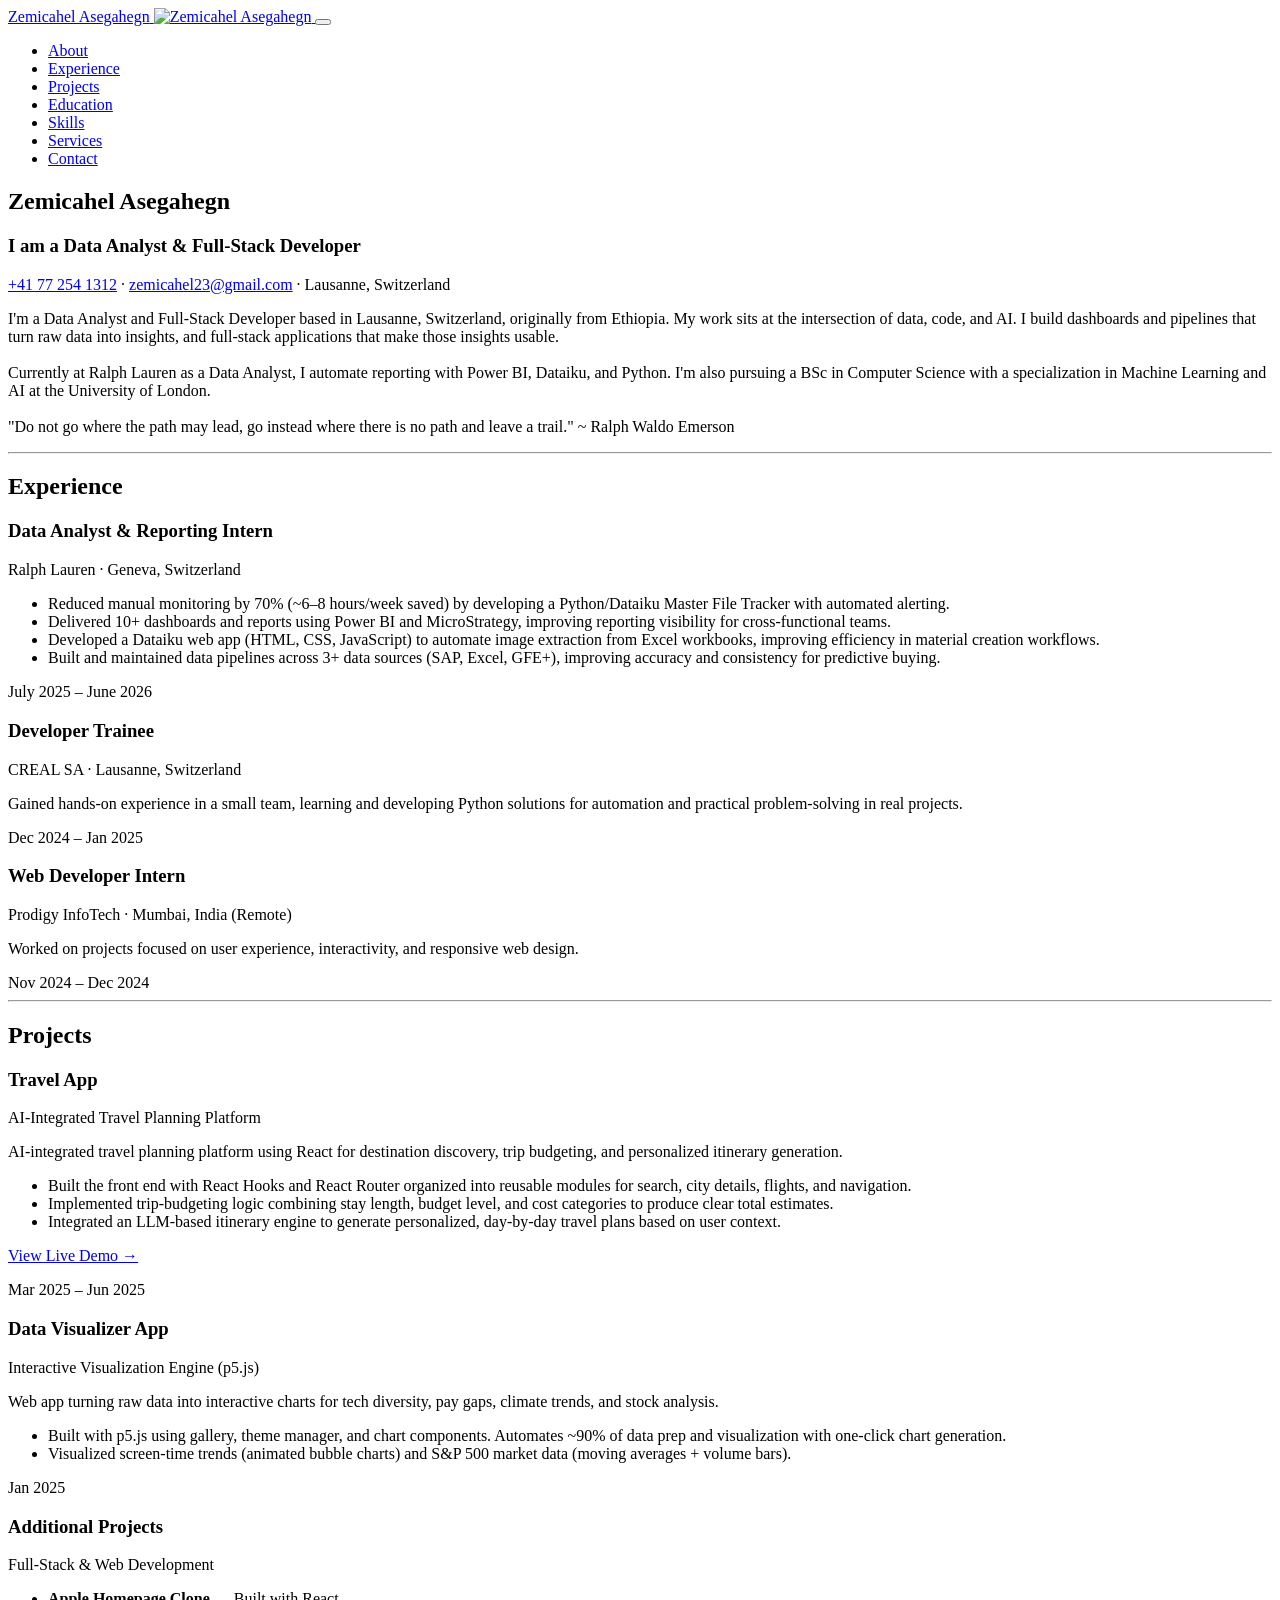
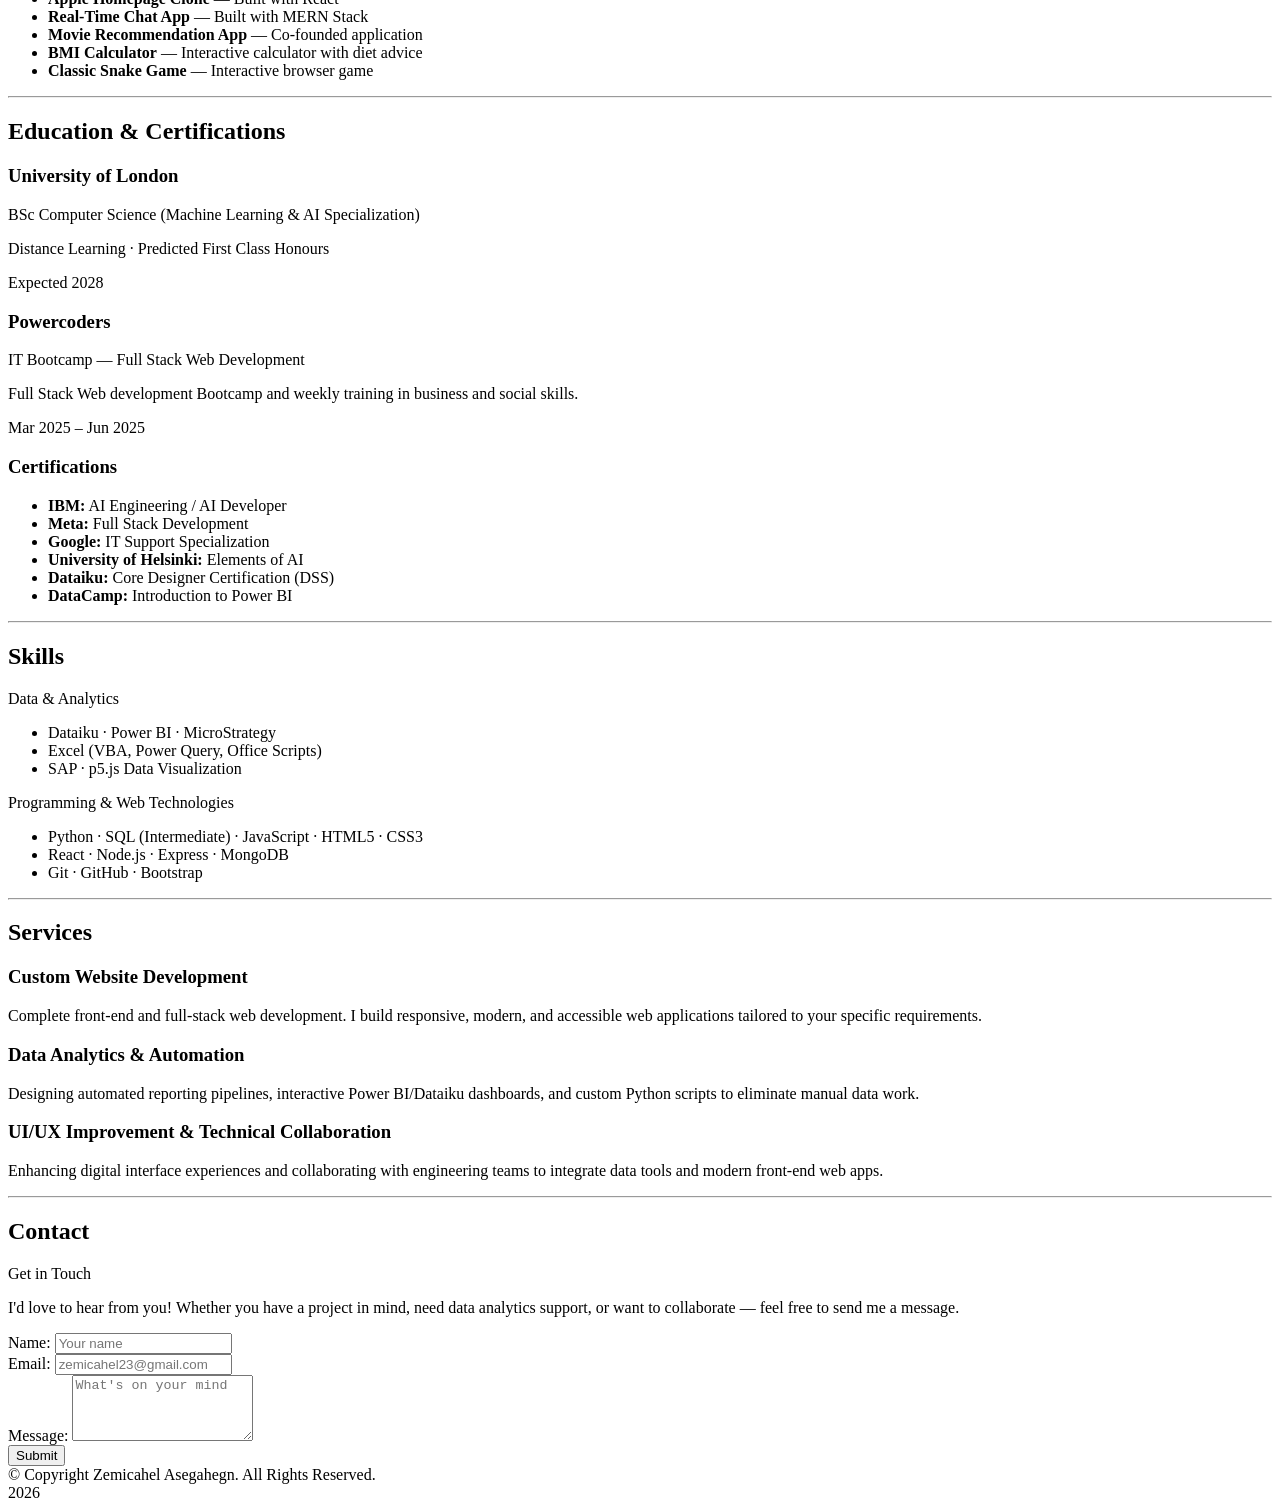
==== commit 93ab2fa9: "Refine introduction text in index.html Removed a redundant phrase in the introduction." ====
--- a/index.html
+++ b/index.html
@@ -9,6 +9,11 @@
     <link rel="icon" type="image/x-icon" href="assets/img/favicon.ico" />
     <!-- Font Awesome icons -->
     <script src="https://use.fontawesome.com/releases/v6.3.0/js/all.js" crossorigin="anonymous"></script>
+    <!-- Google fonts -->
+    <link href="https://fonts.googleapis.com/css?family=Saira+Extra+Condensed:500,700" rel="stylesheet" type="text/css" />
+    <link href="https://fonts.googleapis.com/css?family=Muli:400,400i,800,800i" rel="stylesheet" type="text/css" />
+    <!-- Core theme CSS (includes Bootstrap) -->
+    <link href="css/styles.css" rel="stylesheet" />
 </head>
 <body id="page-top">
     <!-- Navigation-->
@@ -45,7 +50,7 @@
                     Lausanne, Switzerland
                 </div>
                 <p class="lead mb-4">
-                    I'm a Data Analyst and Full-Stack Developer based in Lausanne, Switzerland, originally from Ethiopia. My work sits at the intersection of data, code, and AI — I build dashboards and pipelines that turn raw data into insights, and full-stack applications that make those insights usable.
+                    I'm a Data Analyst and Full-Stack Developer based in Lausanne, Switzerland, originally from Ethiopia. My work sits at the intersection of data, code, and AI. I build dashboards and pipelines that turn raw data into insights, and full-stack applications that make those insights usable.
                     <br><br>
                     Currently at Ralph Lauren as a Data Analyst, I automate reporting with Power BI, Dataiku, and Python. I'm also pursuing a BSc in Computer Science with a specialization in Machine Learning and AI at the University of London.
                     <br><br>
@@ -253,6 +258,9 @@
 
     <footer class="fott text-center py-4">© Copyright Zemicahel Asegahegn. All Rights Reserved. <br> 2026</footer>
 
+    <!-- Bootstrap core JS -->
     <script src="https://cdn.jsdelivr.net/npm/bootstrap@5.2.3/dist/js/bootstrap.bundle.min.js"></script>
+    <!-- Core theme JS -->
+    <script src="js/scripts.js"></script>
 </body>
 </html>
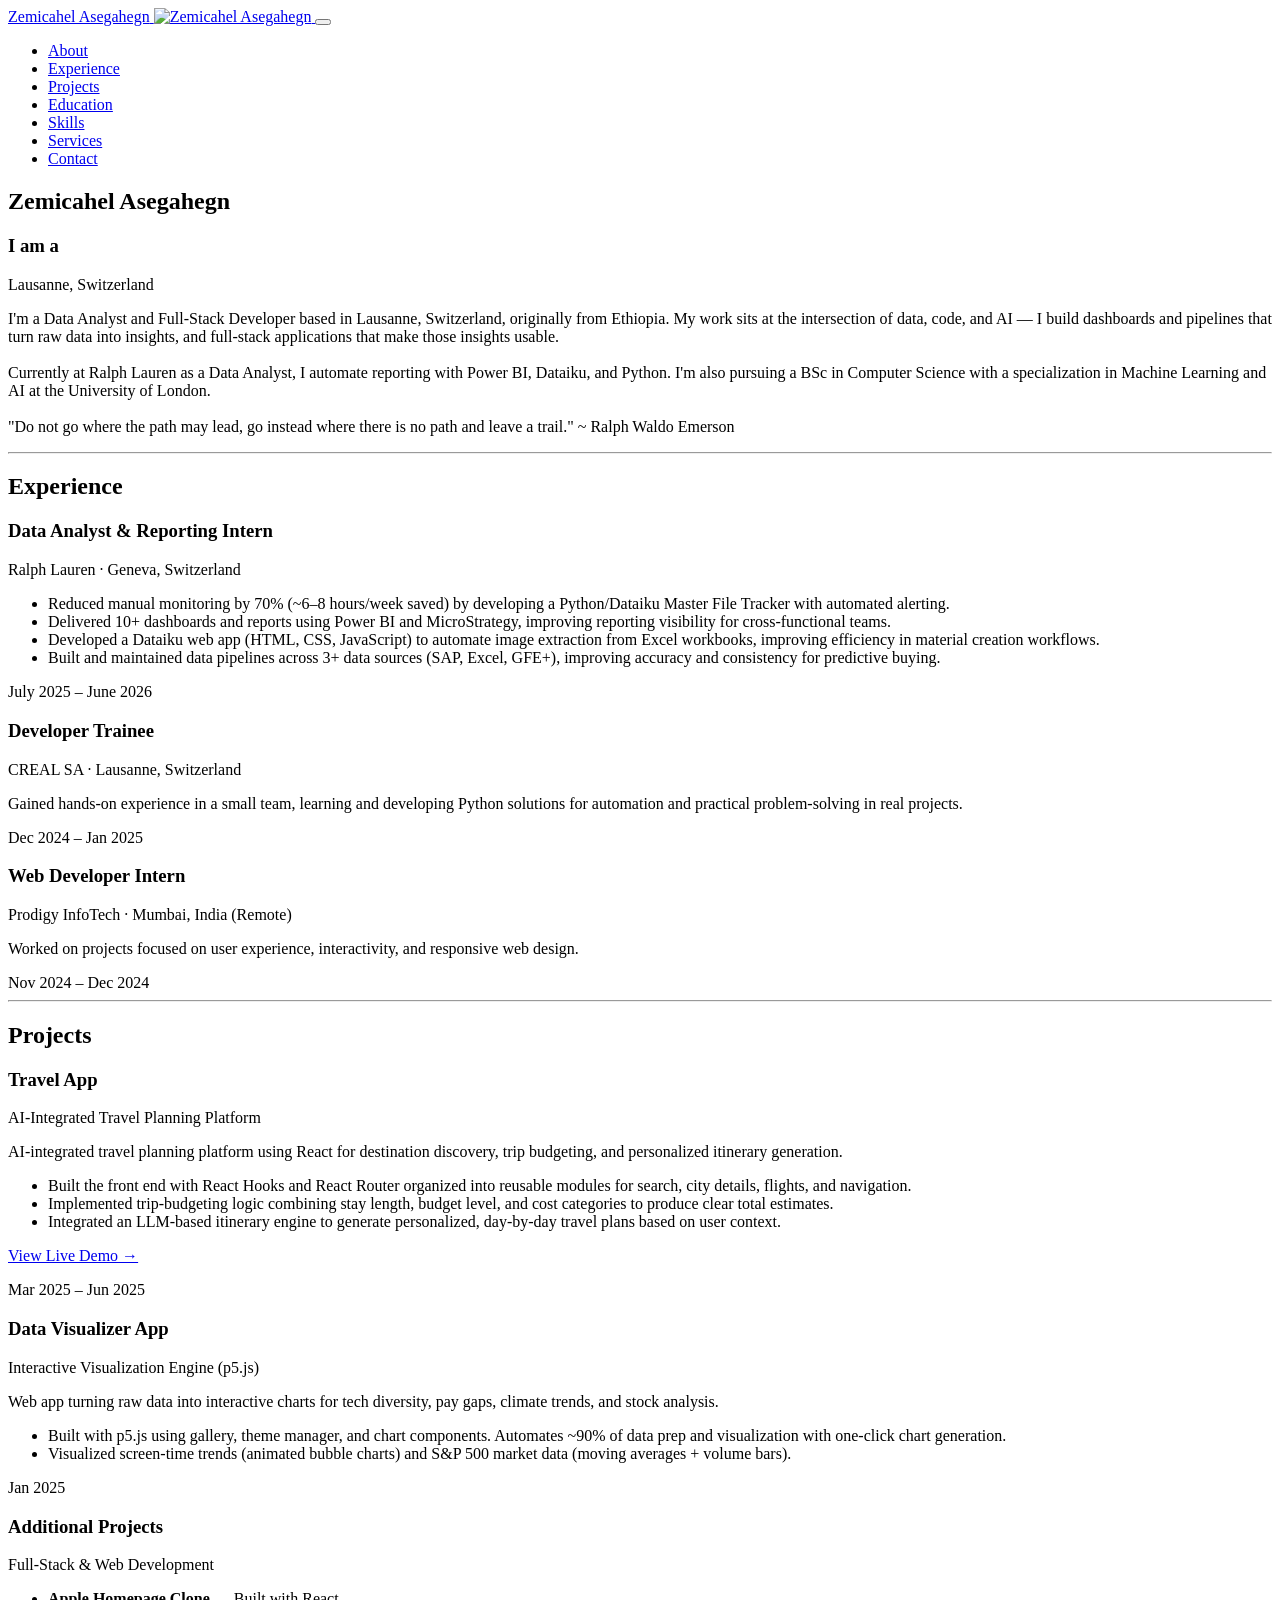
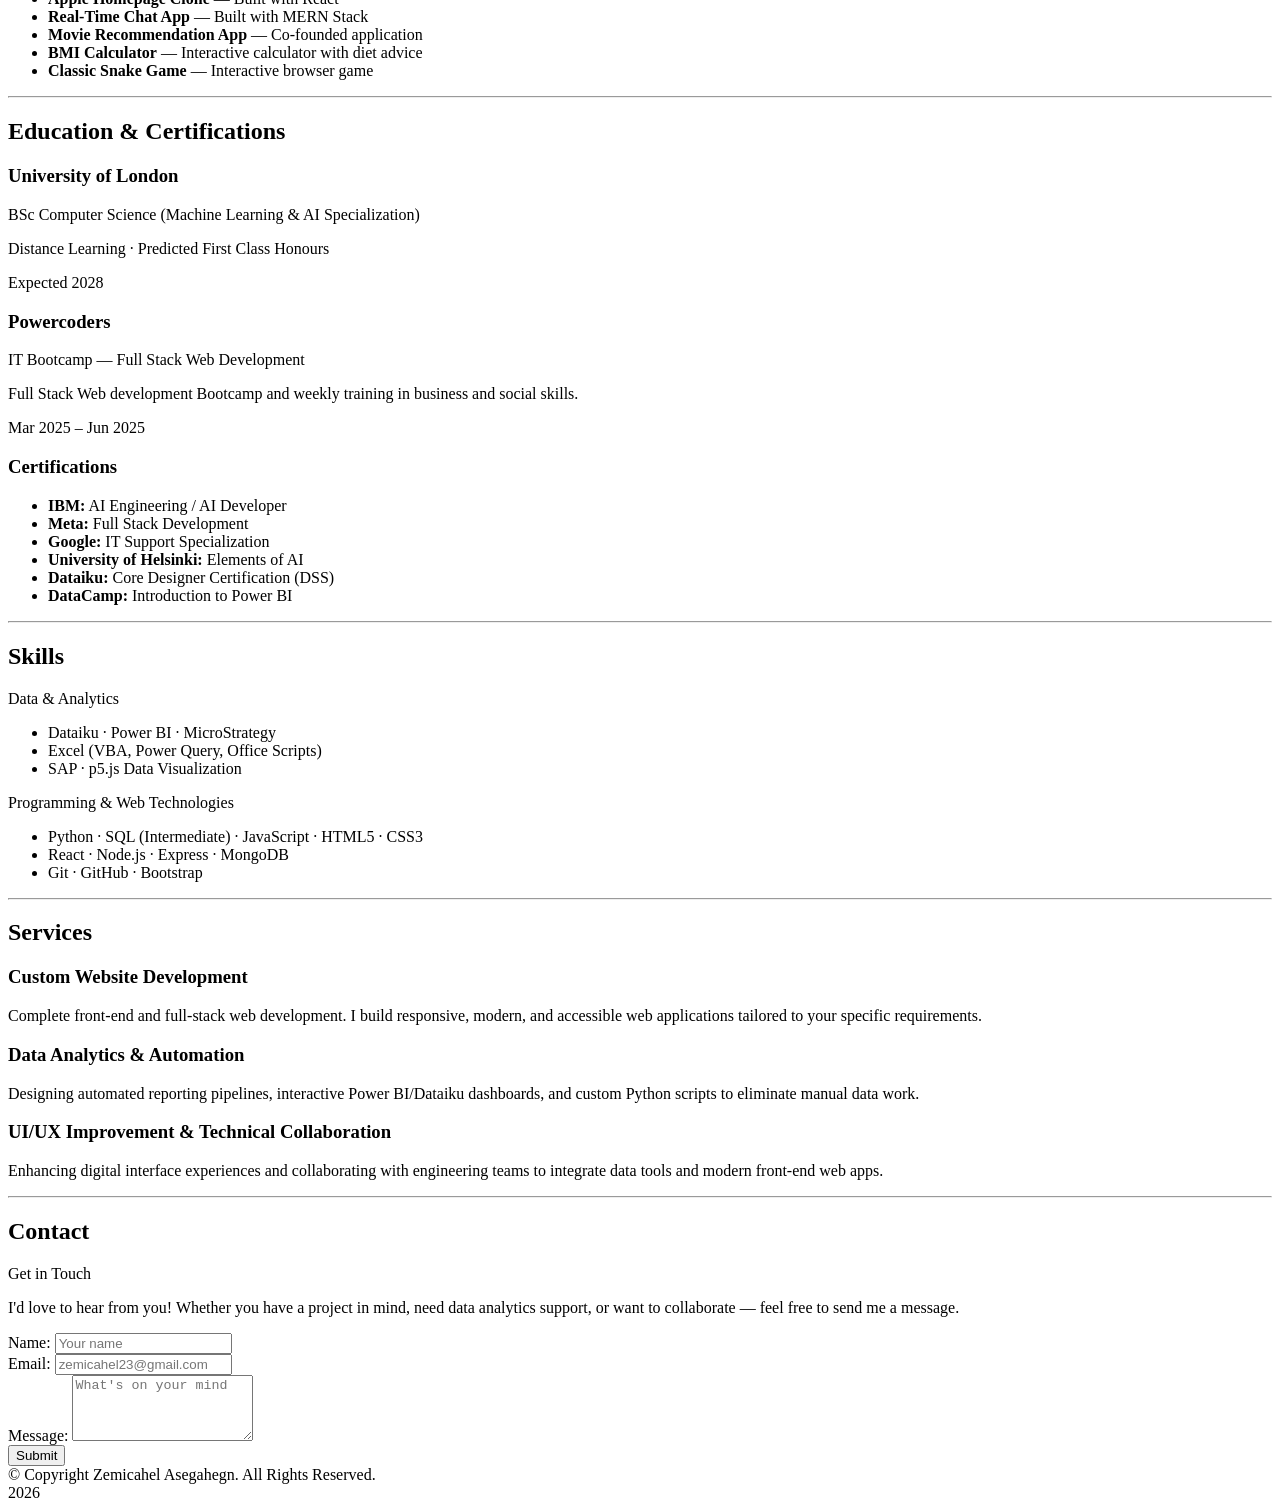
==== commit d5b9e1e7: "Refactor HTML structure and update content" ====
--- a/index.html
+++ b/index.html
@@ -12,7 +12,7 @@
     <!-- Google fonts -->
     <link href="https://fonts.googleapis.com/css?family=Saira+Extra+Condensed:500,700" rel="stylesheet" type="text/css" />
     <link href="https://fonts.googleapis.com/css?family=Muli:400,400i,800,800i" rel="stylesheet" type="text/css" />
-    <!-- Core theme CSS (includes Bootstrap) -->
+    <!-- Core theme CSS -->
     <link href="css/styles.css" rel="stylesheet" />
 </head>
 <body id="page-top">
@@ -43,24 +43,26 @@
                 <h1 class="mb-0">
                     Zemicahel <span class="text-primary">Asegahegn</span>
                 </h1>
-                <h3 class="current-class mb-3"><span class="try">I am a</span> <span class="auto-type">Data Analyst & Full-Stack Developer</span></h3>
+                <h3 class="current-class mb-3"><span class="try">I am a </span><span class="auto-type"></span></h3>
                 <div class="subheading mb-4">
-                    <a href="tel:+41772541312">+41 77 254 1312</a> ·
-                    <a href="mailto:zemicahel23@gmail.com">zemicahel23@gmail.com</a> ·
                     Lausanne, Switzerland
                 </div>
+                
+                <!-- Social & Phone/Email Icons -->
+                <div class="social-icons mb-4">
+                    <a class="social-icon" target="_blank" href="https://www.linkedin.com/in/zemicahelzeru/" title="LinkedIn"><i class="fab fa-linkedin-in"></i></a>
+                    <a class="social-icon" target="_blank" href="https://github.com/Zemicahelzeru" title="GitHub"><i class="fab fa-github"></i></a>
+                    <a class="social-icon" href="mailto:zemicahel23@gmail.com" title="Email Me"><i class="fas fa-envelope"></i></a>
+                    <a class="social-icon" href="tel:+41772541312" title="Call Me"><i class="fas fa-phone"></i></a>
+                </div>
+
                 <p class="lead mb-4">
-                    I'm a Data Analyst and Full-Stack Developer based in Lausanne, Switzerland, originally from Ethiopia. My work sits at the intersection of data, code, and AI. I build dashboards and pipelines that turn raw data into insights, and full-stack applications that make those insights usable.
+                    I'm a Data Analyst and Full-Stack Developer based in Lausanne, Switzerland, originally from Ethiopia. My work sits at the intersection of data, code, and AI — I build dashboards and pipelines that turn raw data into insights, and full-stack applications that make those insights usable.
                     <br><br>
                     Currently at Ralph Lauren as a Data Analyst, I automate reporting with Power BI, Dataiku, and Python. I'm also pursuing a BSc in Computer Science with a specialization in Machine Learning and AI at the University of London.
                     <br><br>
                     <span class="haxv">"Do not go where the path may lead, go instead where there is no path and leave a trail." ~ Ralph Waldo Emerson</span>
                 </p>
-                <div class="social-icons mb-4">
-                    <a class="social-icon" target="_blank" href="https://www.linkedin.com/in/zemicahelzeru/"><i class="fab fa-linkedin-in"></i></a>
-                    <a class="social-icon" target="_blank" href="https://github.com/Zemicahelzeru"><i class="fab fa-github"></i></a>
-                    <a class="social-icon" target="_blank" href="mailto:zemicahel23@gmail.com"><i class="fas fa-envelope"></i></a>
-                </div>
             </div>
         </section>
         <hr class="m-0" />
@@ -260,6 +262,8 @@
 
     <!-- Bootstrap core JS -->
     <script src="https://cdn.jsdelivr.net/npm/bootstrap@5.2.3/dist/js/bootstrap.bundle.min.js"></script>
+    <!-- Typed.js for animated text -->
+    <script src="https://unpkg.com/typed.js@2.1.0/dist/typed.umd.js"></script>
     <!-- Core theme JS -->
     <script src="js/scripts.js"></script>
 </body>
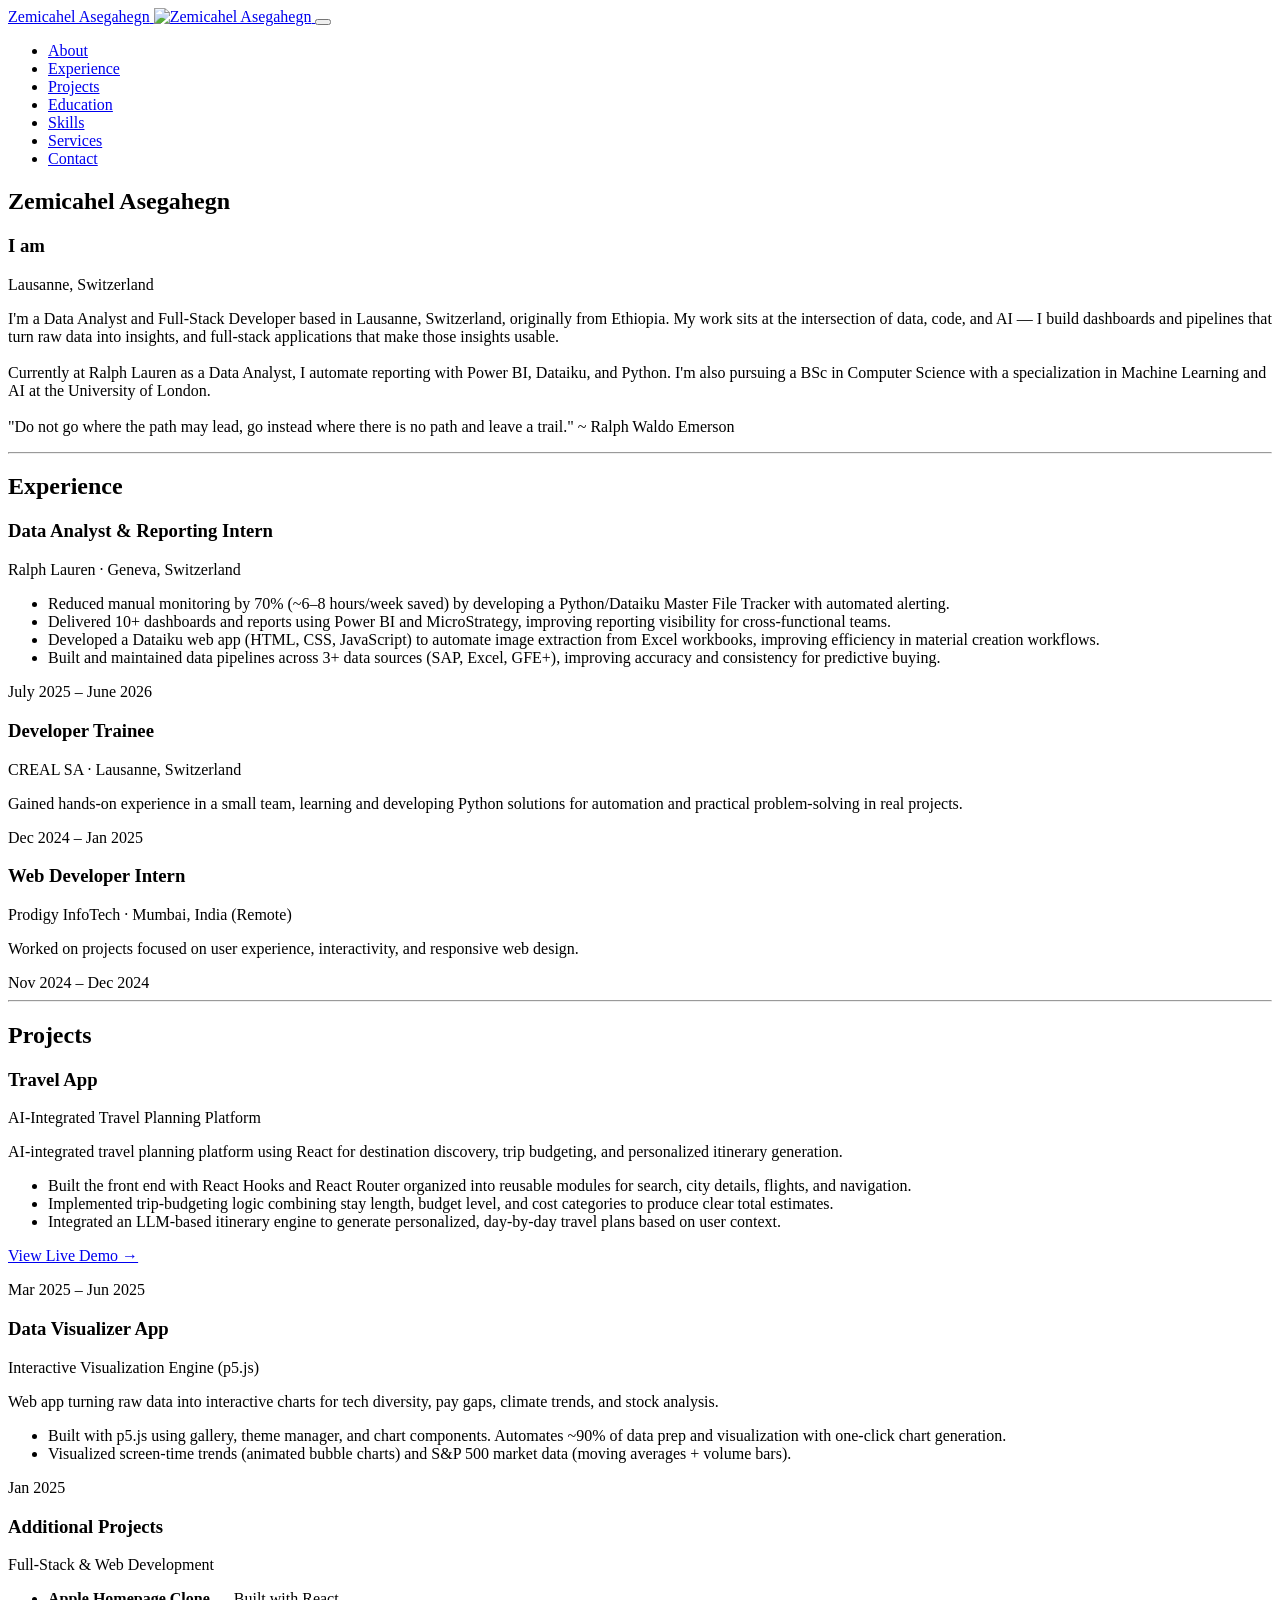
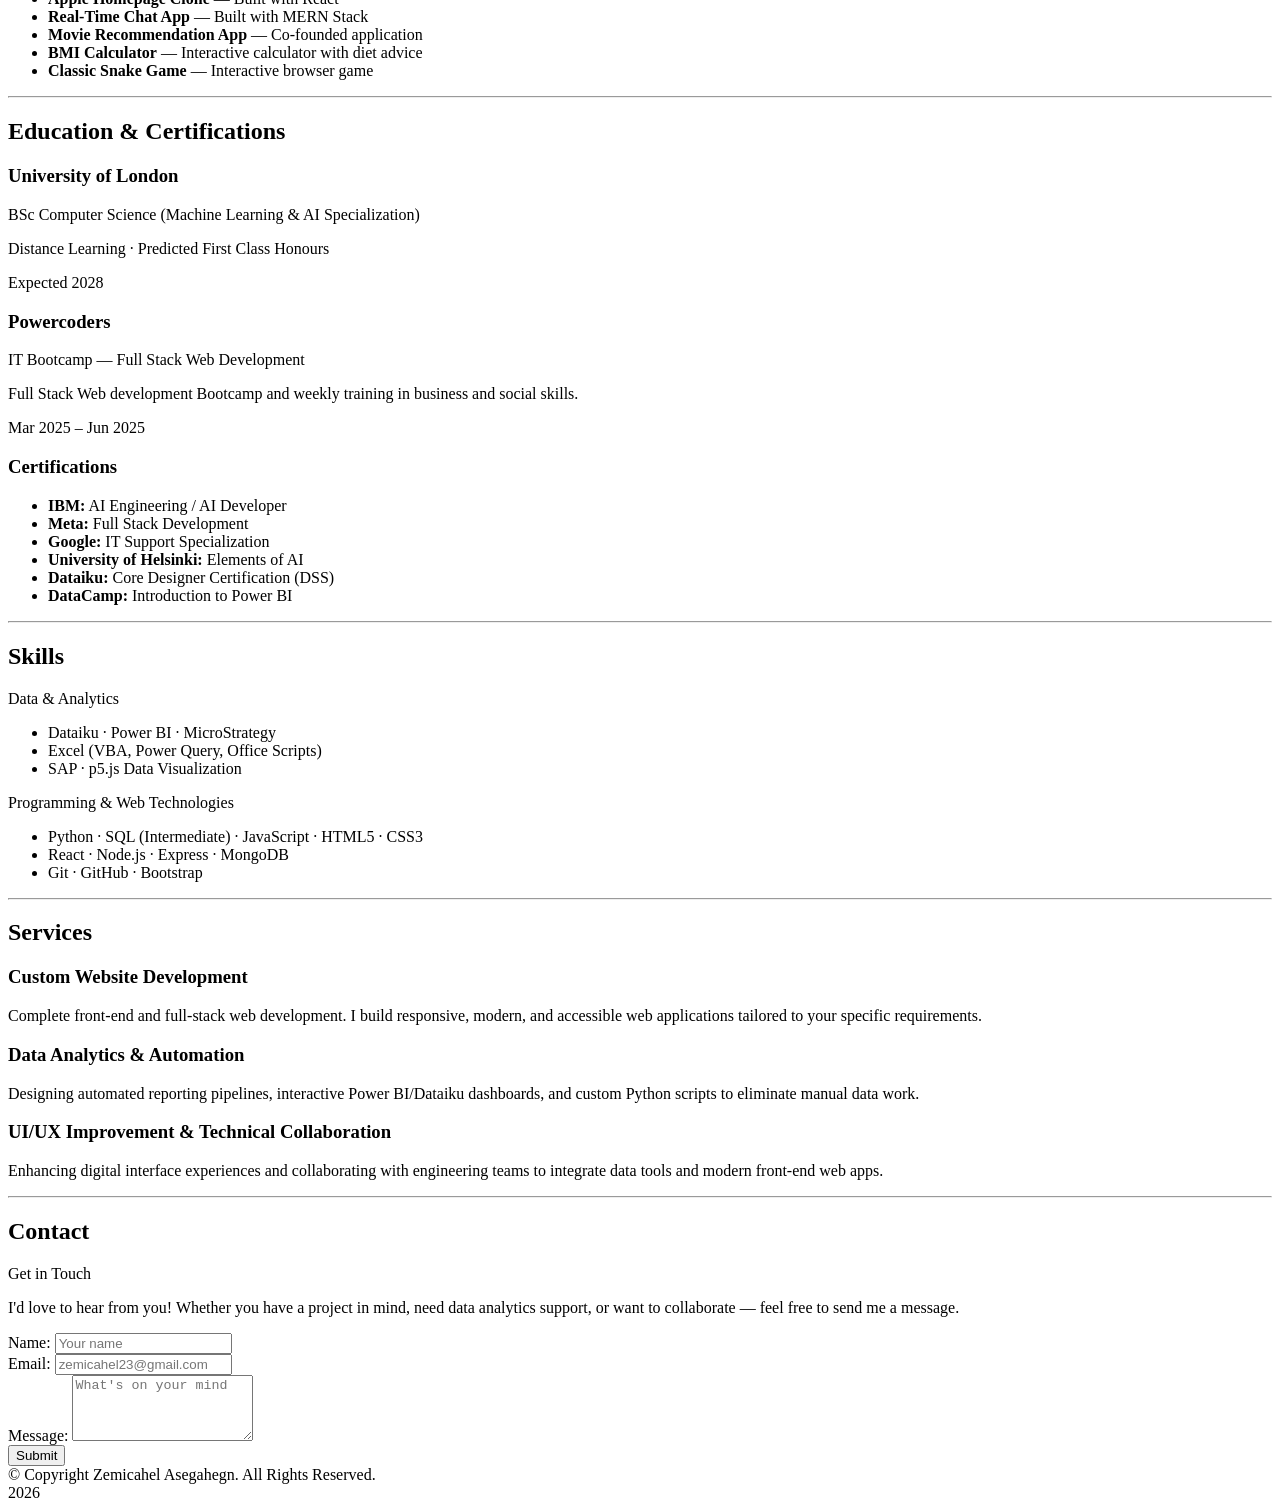
==== commit d00c98ef: "Fix spacing in current-class heading" ====
--- a/index.html
+++ b/index.html
@@ -43,7 +43,7 @@
                 <h1 class="mb-0">
                     Zemicahel <span class="text-primary">Asegahegn</span>
                 </h1>
-                <h3 class="current-class mb-3"><span class="try">I am a </span><span class="auto-type"></span></h3>
+                <h3 class="current-class mb-3"><span class="try">I am  </span><span class="auto-type"></span></h3>
                 <div class="subheading mb-4">
                     Lausanne, Switzerland
                 </div>
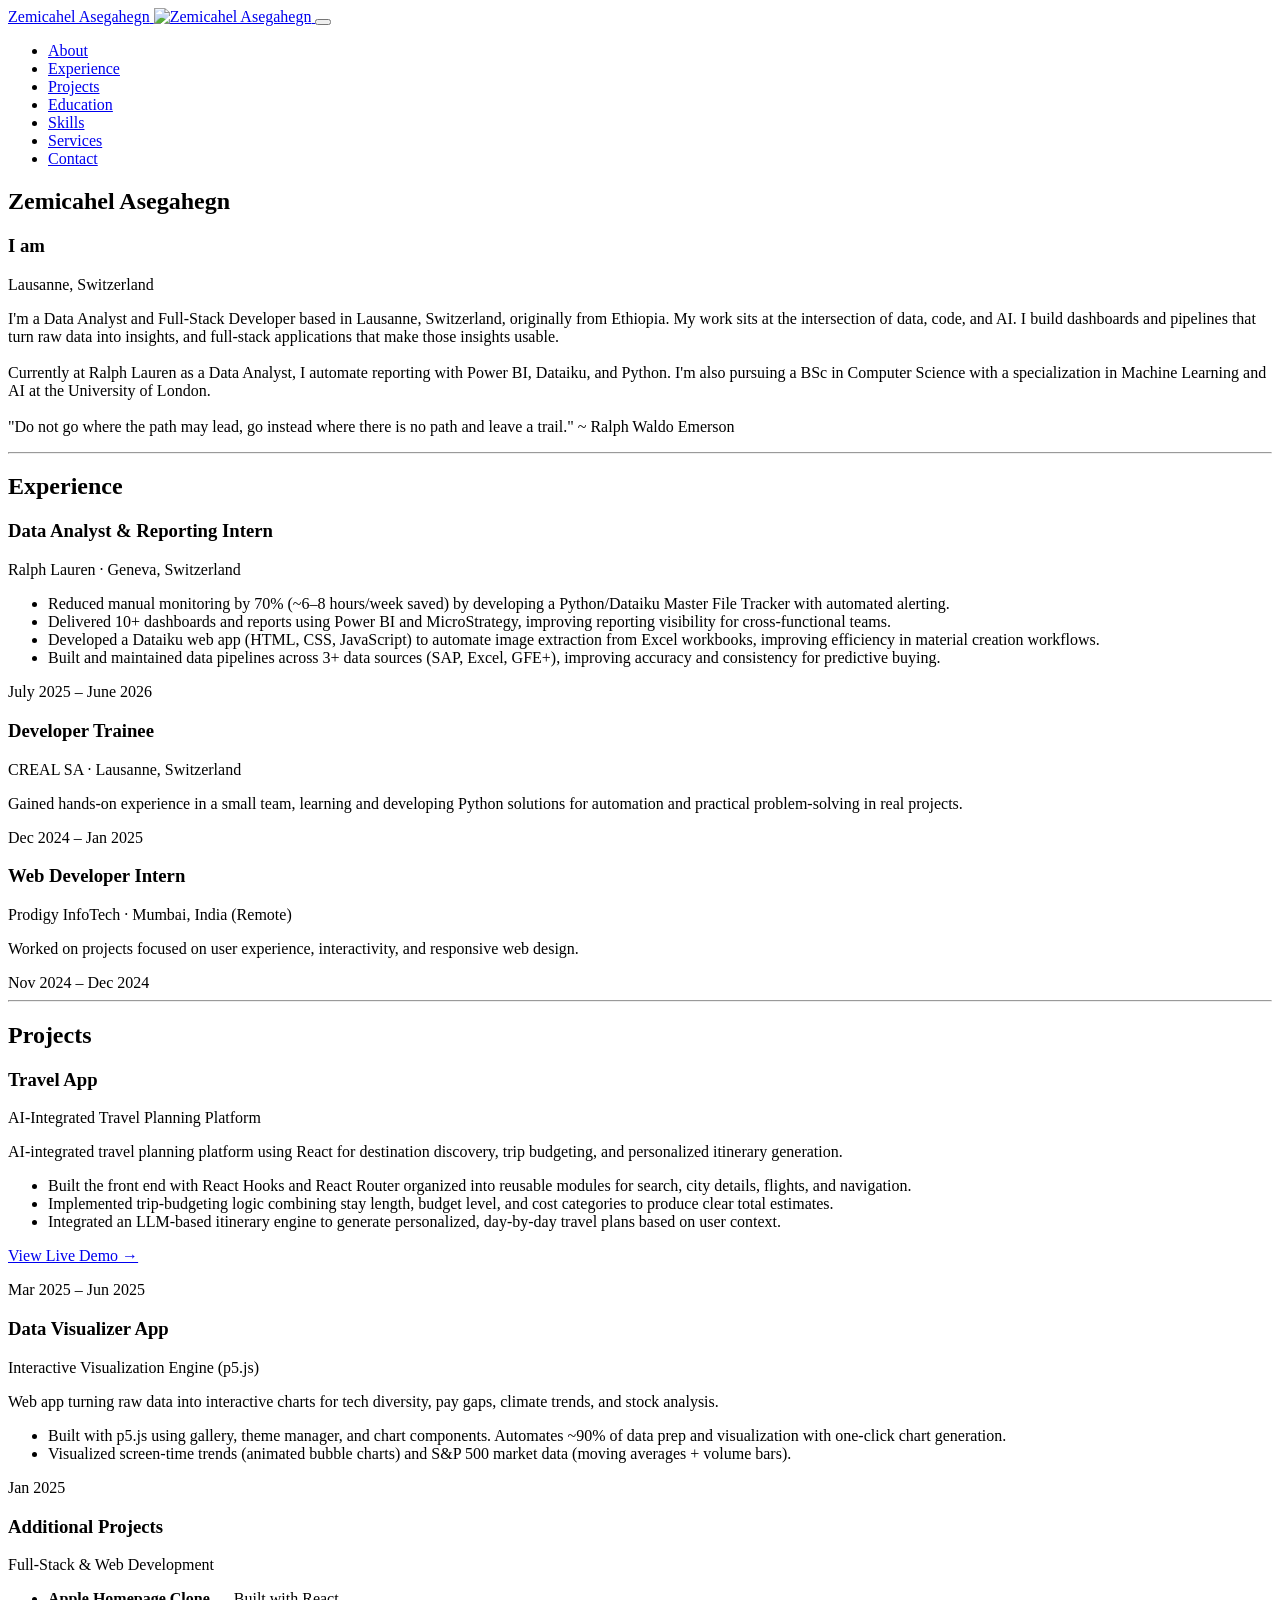
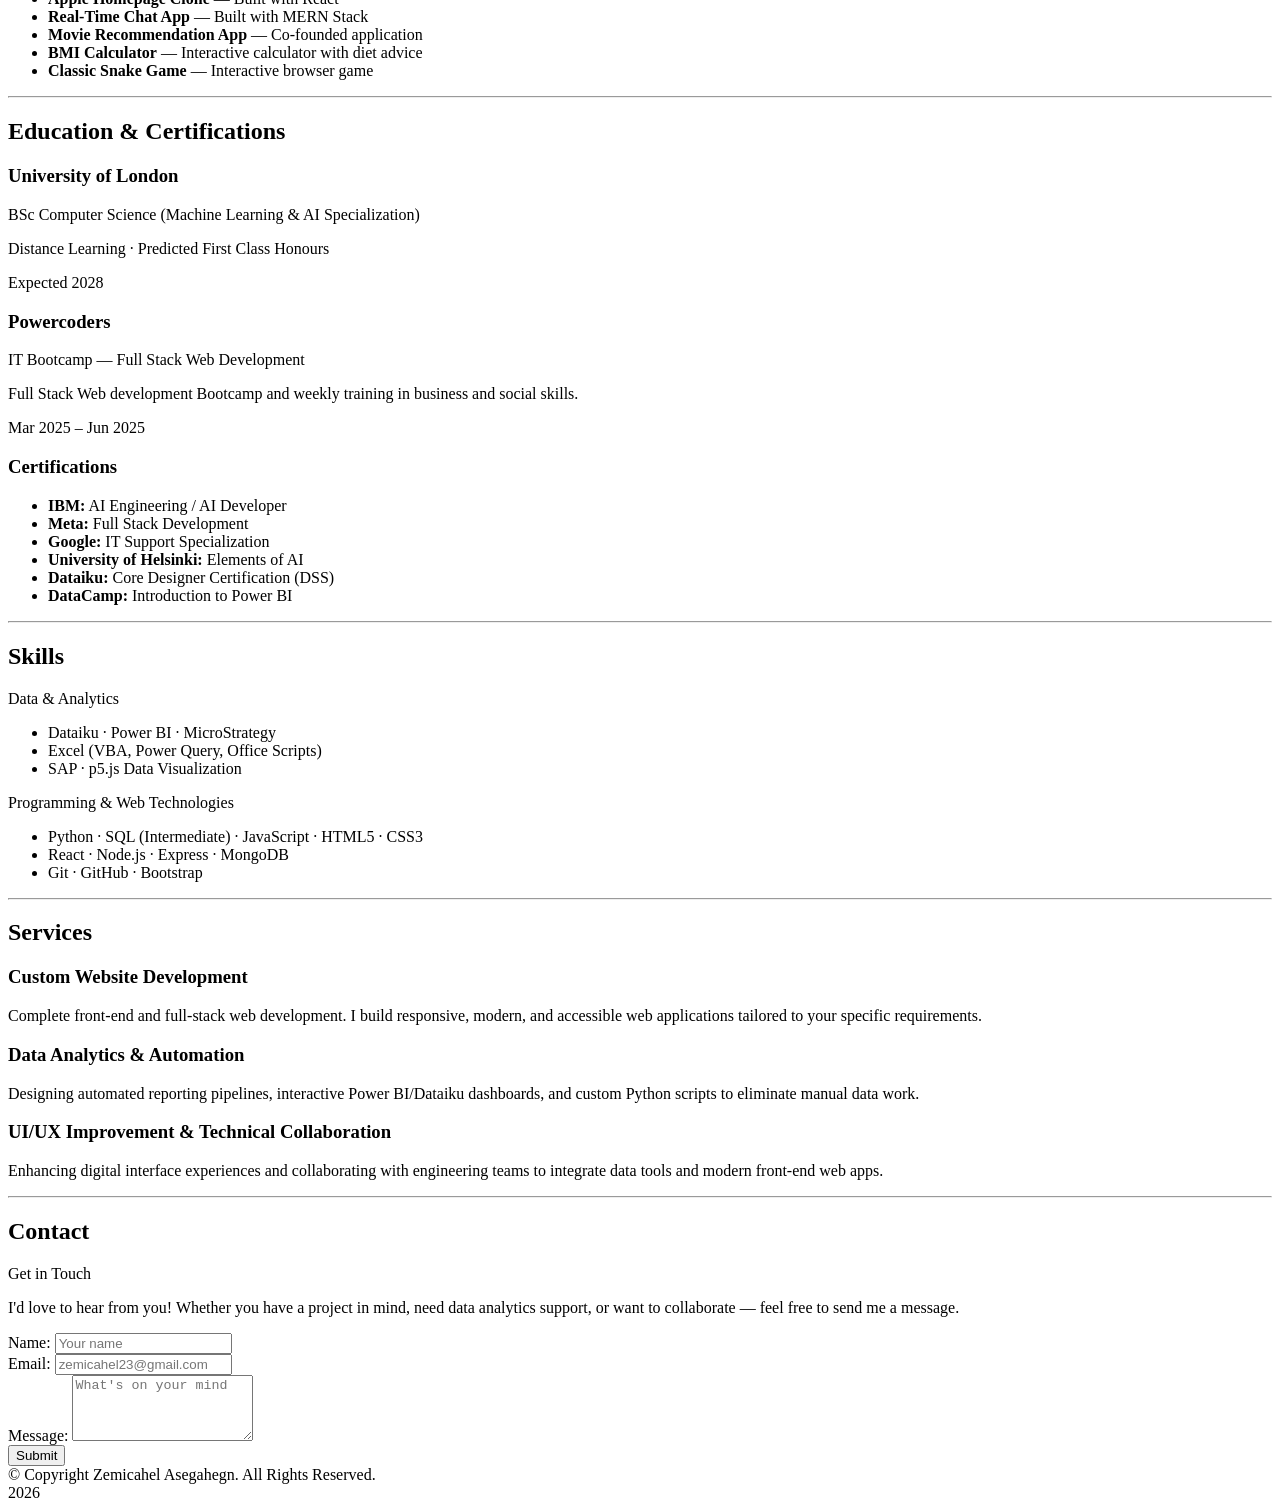
==== commit 6a213fc1: "Refine personal description for clarity" ====
--- a/index.html
+++ b/index.html
@@ -57,7 +57,7 @@
                 </div>
 
                 <p class="lead mb-4">
-                    I'm a Data Analyst and Full-Stack Developer based in Lausanne, Switzerland, originally from Ethiopia. My work sits at the intersection of data, code, and AI — I build dashboards and pipelines that turn raw data into insights, and full-stack applications that make those insights usable.
+                    I'm a Data Analyst and Full-Stack Developer based in Lausanne, Switzerland, originally from Ethiopia. My work sits at the intersection of data, code, and AI. I build dashboards and pipelines that turn raw data into insights, and full-stack applications that make those insights usable.
                     <br><br>
                     Currently at Ralph Lauren as a Data Analyst, I automate reporting with Power BI, Dataiku, and Python. I'm also pursuing a BSc in Computer Science with a specialization in Machine Learning and AI at the University of London.
                     <br><br>
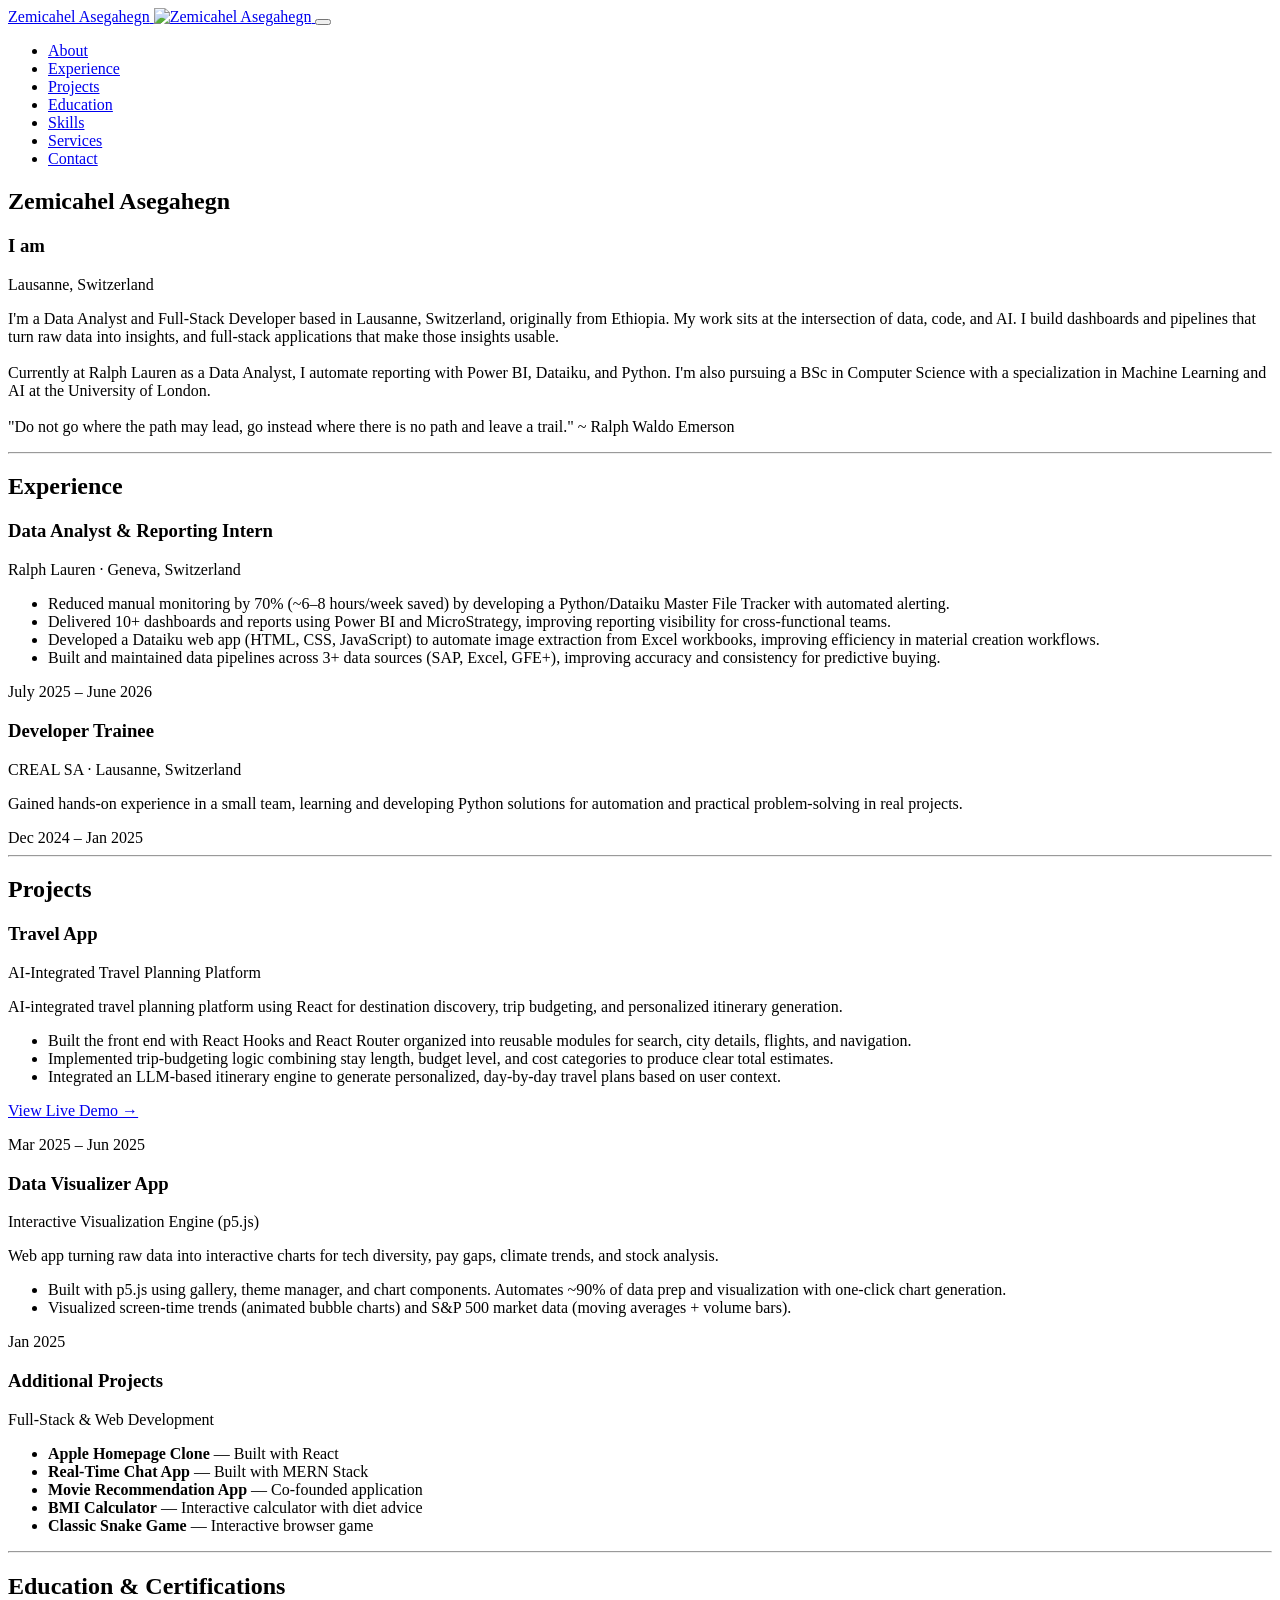
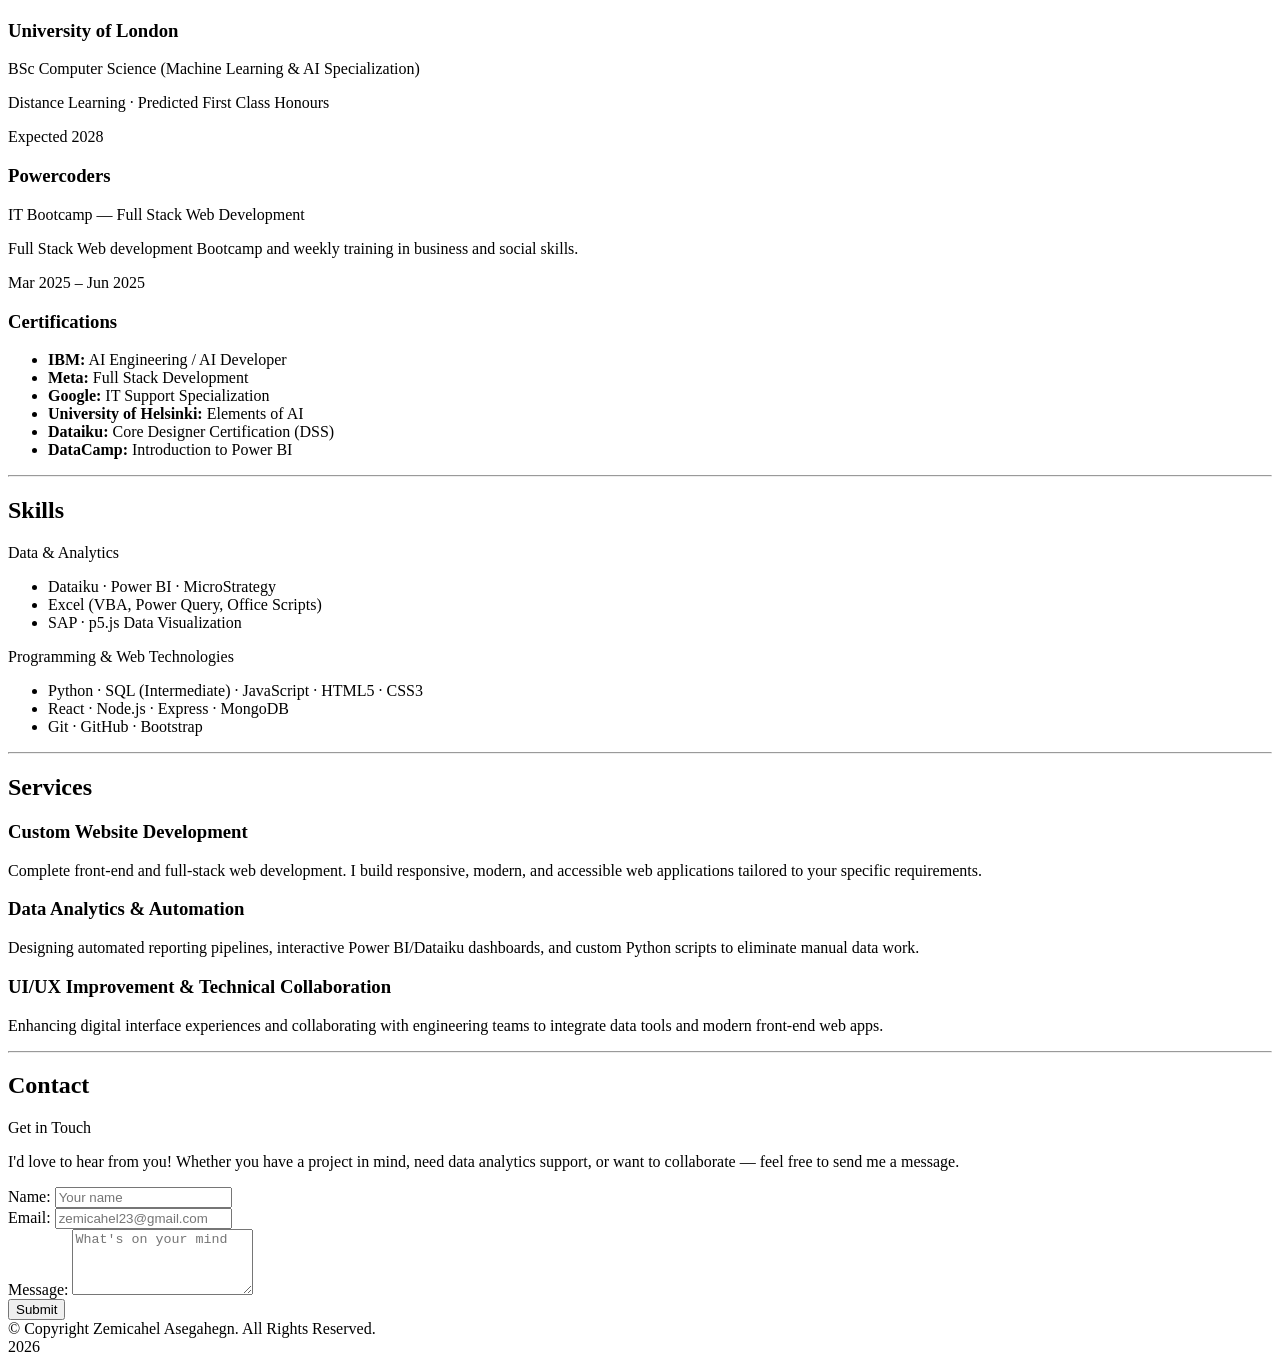
==== commit 429d74e1: "last updated in the experience section" ====
--- a/index.html
+++ b/index.html
@@ -95,15 +95,7 @@
                     <div class="flex-shrink-0"><span class="text-primary">Dec 2024 – Jan 2025</span></div>
                 </div>
 
-                <div class="d-flex flex-column flex-md-row justify-content-between mb-5">
-                    <div class="flex-grow-1">
-                        <h3 class="mb-0">Web Developer Intern</h3>
-                        <div class="subheading mb-3">Prodigy InfoTech · Mumbai, India (Remote)</div>
-                        <p>Worked on projects focused on user experience, interactivity, and responsive web design.</p>
-                    </div>
-                    <div class="flex-shrink-0"><span class="text-primary">Nov 2024 – Dec 2024</span></div>
-                </div>
-            </div>
+                
         </section>
         <hr class="m-0" />
 
